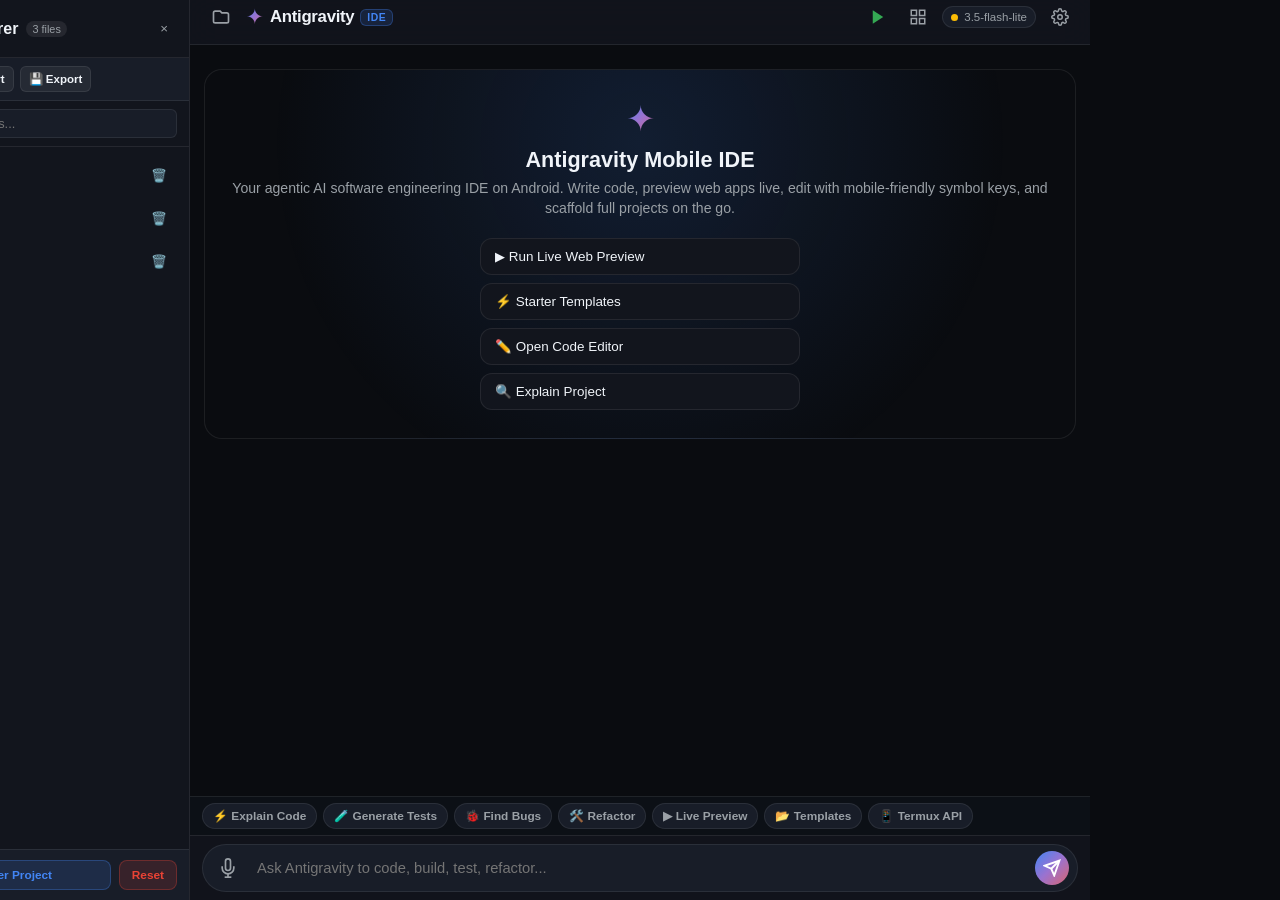
==== android/app/src/main/assets/index.html @ c01dfef0 "feat: Implement Option 3 Built-in Mobile IDE Features (Editor, Live Preview, Workspace, Templates, B" ====
<!DOCTYPE html>
<html lang="en">
<head>
  <meta charset="UTF-8">
  <meta name="viewport" content="width=device-width, initial-scale=1.0, maximum-scale=1.0, user-scalable=no, viewport-fit=cover">
  <meta name="theme-color" content="#0a0c10">
  <meta name="apple-mobile-web-app-capable" content="yes">
  <meta name="apple-mobile-web-app-status-bar-style" content="black-translucent">
  <title>Antigravity Mobile IDE</title>
  <link rel="manifest" href="manifest.json">
  <link rel="stylesheet" href="style.css">
  <link rel="stylesheet" href="prism-tomorrow.min.css">
  <!-- Bundled local markdown parser and syntax highlighter (zero-network dependency) -->
  <script src="marked.min.js"></script>
  <script src="prism.min.js"></script>
  <script src="prism-python.min.js"></script>
  <script src="prism-bash.min.js"></script>
  <script src="prism-json.min.js"></script>
</head>
<body>
  <div class="app-container">
    <!-- Header -->
    <header class="app-header">
      <div class="header-left">
        <button id="btn-toggle-files" class="icon-btn" title="Workspace Explorer">
          <svg width="20" height="20" viewBox="0 0 24 24" fill="none" stroke="currentColor" stroke-width="2">
            <path d="M3 7v10a2 2 0 002 2h14a2 2 0 002-2V9a2 2 0 00-2-2h-6l-2-2H5a2 2 0 00-2 2z"/>
          </svg>
        </button>
        <div class="brand">
          <span class="logo-gemini">✦</span>
          <span class="logo-text">Antigravity</span>
          <span class="badge-mobile">IDE</span>
        </div>
      </div>
      <div class="header-right">
        <button id="btn-open-preview" class="icon-btn preview-header-btn" title="Live Preview Runner">
          <svg width="18" height="18" viewBox="0 0 24 24" fill="currentColor">
            <polygon points="5 3 19 12 5 21 5 3"/>
          </svg>
        </button>
        <button id="btn-open-templates" class="icon-btn" title="Project Templates">
          <svg width="18" height="18" viewBox="0 0 24 24" fill="none" stroke="currentColor" stroke-width="2">
            <rect x="3" y="3" width="7" height="7"/>
            <rect x="14" y="3" width="7" height="7"/>
            <rect x="14" y="14" width="7" height="7"/>
            <rect x="3" y="14" width="7" height="7"/>
          </svg>
        </button>
        <div id="status-pill" class="status-indicator">
          <span class="status-dot"></span>
          <span id="model-label">3.5 Lite</span>
        </div>
        <button id="btn-settings" class="icon-btn" title="Settings">
          <svg width="18" height="18" viewBox="0 0 24 24" fill="none" stroke="currentColor" stroke-width="2">
            <circle cx="12" cy="12" r="3"/>
            <path d="M19.4 15a1.65 1.65 0 00.33 1.82l.06.06a2 2 0 010 2.83 2 2 0 01-2.83 0l-.06-.06a1.65 1.65 0 00-1.82-.33 1.65 1.65 0 00-1 1.51V21a2 2 0 01-2 2 2 2 0 01-2-2v-.09A1.65 1.65 0 009 19.4a1.65 1.65 0 00-1.82.33l-.06.06a2 2 0 01-2.83 0 2 2 0 010-2.83l.06-.06a1.65 1.65 0 00.33-1.82 1.65 1.65 0 00-1.51-1H3a2 2 0 01-2-2 2 2 0 012-2h.09A1.65 1.65 0 004.6 9a1.65 1.65 0 00-.33-1.82l-.06-.06a2 2 0 010-2.83 2 2 0 012.83 0l.06.06a1.65 1.65 0 001.82.33H9a1.65 1.65 0 001-1.51V3a2 2 0 012-2 2 2 0 012 2v.09a1.65 1.65 0 001 1.51 1.65 1.65 0 001.82-.33l.06-.06a2 2 0 012.83 0 2 2 0 010 2.83l-.06.06a1.65 1.65 0 00-.33 1.82V9a1.65 1.65 0 001.51 1H21a2 2 0 012 2 2 2 0 01-2 2h-.09a1.65 1.65 0 00-1.51 1z"/>
          </svg>
        </button>
      </div>
    </header>

    <!-- Side File Drawer / Workspace Explorer -->
    <div id="file-drawer" class="file-drawer">
      <div class="drawer-header">
        <div class="drawer-title-group">
          <h3>Workspace Explorer</h3>
          <span id="workspace-file-count" class="badge-count">0 files</span>
        </div>
        <button id="btn-close-drawer" class="icon-btn">&times;</button>
      </div>
      <div class="drawer-toolbar">
        <button id="btn-new-file" class="action-btn-sm">+ New File</button>
        <button id="btn-import-file" class="action-btn-sm">📥 Import</button>
        <button id="btn-export-workspace" class="action-btn-sm">💾 Export</button>
        <input type="file" id="input-file-import" style="display:none" multiple>
      </div>
      <div class="drawer-search">
        <input type="text" id="workspace-search-input" placeholder="Search workspace files...">
      </div>
      <div id="file-list" class="file-list">
        <p class="empty-state">Loading workspace files...</p>
      </div>
      <div class="drawer-footer">
        <button id="btn-drawer-templates" class="secondary-btn-sm">⚡ Load Starter Project</button>
        <button id="btn-reset-workspace" class="danger-btn-sm" title="Reset workspace to default demo project">Reset</button>
      </div>
    </div>
    <div id="drawer-overlay" class="drawer-overlay"></div>

    <!-- Main Chat Feed -->
    <main id="chat-messages" class="chat-feed">
      <div class="welcome-card">
        <div class="welcome-icon">✦</div>
        <h2>Antigravity Mobile IDE</h2>
        <p>Your agentic AI software engineering IDE on Android. Write code, preview web apps live, edit with mobile-friendly symbol keys, and scaffold full projects on the go.</p>
        <div class="quick-chips">
          <button class="chip" onclick="openLivePreview()">▶ Run Live Web Preview</button>
          <button class="chip" onclick="openTemplatesModal()">⚡ Starter Templates</button>
          <button class="chip" onclick="openEditorWithCurrentFile('index.html')">✏️ Open Code Editor</button>
          <button class="chip" onclick="sendQuickPrompt('Explain the architecture of the current workspace project')">🔍 Explain Project</button>
        </div>
      </div>
    </main>

    <!-- Floating Activity / Status Pill -->
    <div id="live-activity-pill" class="activity-pill hidden">
      <span class="spinner"></span>
      <span id="activity-text">Thinking...</span>
    </div>

    <!-- Quick Action Ribbon (Collapsible Developer Shortcuts) -->
    <div class="quick-action-ribbon">
      <div class="quick-chips-scroll">
        <button class="quick-action-chip" onclick="handleQuickAction('explain')">⚡ Explain Code</button>
        <button class="quick-action-chip" onclick="handleQuickAction('tests')">🧪 Generate Tests</button>
        <button class="quick-action-chip" onclick="handleQuickAction('bugs')">🐞 Find Bugs</button>
        <button class="quick-action-chip" onclick="handleQuickAction('refactor')">🛠️ Refactor</button>
        <button class="quick-action-chip" onclick="openLivePreview()">▶ Live Preview</button>
        <button class="quick-action-chip" onclick="openTemplatesModal()">📂 Templates</button>
        <button class="quick-action-chip" onclick="handleQuickAction('termux')">📱 Termux API</button>
      </div>
    </div>

    <!-- Bottom Input Bar -->
    <footer class="app-input-bar">
      <div class="input-container">
        <button id="btn-voice" class="icon-btn voice-btn" title="Voice Input">
          <svg width="20" height="20" viewBox="0 0 24 24" fill="none" stroke="currentColor" stroke-width="2">
            <path d="M12 1a3 3 0 00-3 3v8a3 3 0 006 0V4a3 3 0 00-3-3z"/>
            <path d="M19 10v2a7 7 0 01-14 0v-2"/>
            <line x1="12" y1="19" x2="12" y2="23"/>
            <line x1="8" y1="23" x2="16" y2="23"/>
          </svg>
        </button>
        <textarea id="prompt-input" rows="1" placeholder="Ask Antigravity to code, build, test, refactor..."></textarea>
        <button id="btn-send" class="send-btn" title="Send">
          <svg width="18" height="18" viewBox="0 0 24 24" fill="none" stroke="currentColor" stroke-width="2.5">
            <line x1="22" y1="2" x2="11" y2="13"/>
            <polygon points="22 2 15 22 11 13 2 9 22 2"/>
          </svg>
        </button>
      </div>
    </footer>

    <!-- Full-Featured Mobile Code Editor Modal -->
    <div id="editor-modal" class="fullscreen-modal hidden">
      <div class="editor-header">
        <div class="editor-title-bar">
          <button id="btn-close-editor" class="icon-btn" title="Back">
            <svg width="20" height="20" viewBox="0 0 24 24" fill="none" stroke="currentColor" stroke-width="2">
              <line x1="19" y1="12" x2="5" y2="12"></line>
              <polyline points="12 19 5 12 12 5"></polyline>
            </svg>
          </button>
          <div class="editor-file-info">
            <span id="editor-filename" class="editor-filename">index.html</span>
            <span id="editor-dirty-indicator" class="dirty-dot hidden">●</span>
          </div>
        </div>
        <div class="editor-actions">
          <button id="btn-editor-search-toggle" class="editor-btn icon-only" title="Find in Code">
            <svg width="16" height="16" viewBox="0 0 24 24" fill="none" stroke="currentColor" stroke-width="2">
              <circle cx="11" cy="11" r="8"></circle>
              <line x1="21" y1="21" x2="16.65" y2="16.65"></line>
            </svg>
          </button>
          <button id="btn-editor-preview" class="editor-btn preview-btn" title="Run / Preview">
            <svg width="14" height="14" viewBox="0 0 24 24" fill="currentColor">
              <polygon points="5 3 19 12 5 21 5 3"/>
            </svg>
            <span>Run</span>
          </button>
          <button id="btn-editor-ask-ai" class="editor-btn ai-btn" title="Ask Antigravity about this file">
            <span class="sparkle">✦</span>
            <span>Ask AI</span>
          </button>
          <button id="btn-editor-save" class="editor-btn save-btn" title="Save File">Save</button>
        </div>
      </div>

      <!-- Editor Search / Replace Bar -->
      <div id="editor-search-bar" class="editor-search-bar hidden">
        <input type="text" id="editor-search-query" placeholder="Find in file...">
        <span id="editor-search-match-count">0/0</span>
        <button id="btn-search-prev" class="search-btn">▲</button>
        <button id="btn-search-next" class="search-btn">▼</button>
        <button id="btn-search-close" class="search-btn">&times;</button>
      </div>

      <!-- Editor Body: Line numbers + Code input -->
      <div class="editor-body">
        <div id="editor-line-numbers" class="editor-line-numbers">1</div>
        <textarea id="editor-textarea" spellcheck="false" autocomplete="off" autocorrect="off" autocapitalize="off"></textarea>
      </div>

      <!-- Mobile Touch Coding Symbols Ribbon -->
      <div class="mobile-symbols-ribbon">
        <button class="symbol-key" data-insert="  ">Tab</button>
        <button class="symbol-key" data-insert="{">{</button>
        <button class="symbol-key" data-insert="}">}</button>
        <button class="symbol-key" data-insert="(">(</button>
        <button class="symbol-key" data-insert=")">)</button>
        <button class="symbol-key" data-insert="[">[</button>
        <button class="symbol-key" data-insert="]">]</button>
        <button class="symbol-key" data-insert='"' data-pair='""'>"</button>
        <button class="symbol-key" data-insert="'" data-pair="''">'</button>
        <button class="symbol-key" data-insert="=">=</button>
        <button class="symbol-key" data-insert=";">;</button>
        <button class="symbol-key" data-insert=":">:</button>
        <button class="symbol-key" data-insert="&gt;">&gt;</button>
        <button class="symbol-key" data-insert="&lt;">&lt;</button>
        <button class="symbol-key" data-insert="/">/</button>
        <button class="symbol-key" data-insert="\">\</button>
        <button class="symbol-key" data-insert="!">!</button>
        <button class="symbol-key" data-insert="$">$</button>
        <button class="symbol-key" data-insert="#">#</button>
        <button class="symbol-key" data-insert="_">_</button>
      </div>
    </div>

    <!-- Interactive Live Sandbox / Preview Runner -->
    <div id="preview-modal" class="fullscreen-modal hidden">
      <div class="preview-header">
        <div class="preview-title-group">
          <span class="preview-icon">▶</span>
          <span class="preview-title">Live Mobile Sandbox</span>
          <span id="preview-badge" class="badge-tag">HTML5 / Canvas / JS</span>
        </div>
        <div class="preview-actions">
          <button id="btn-preview-refresh" class="icon-btn" title="Refresh">
            <svg width="18" height="18" viewBox="0 0 24 24" fill="none" stroke="currentColor" stroke-width="2">
              <polyline points="23 4 23 10 17 10"/>
              <path d="M20.49 15a9 9 0 11-2.12-9.36L23 10"/>
            </svg>
          </button>
          <button id="btn-toggle-console" class="preview-pill-btn" title="Toggle Console">
            <span>Console</span>
            <span id="console-badge" class="count-badge">0</span>
          </button>
          <button id="btn-close-preview" class="icon-btn">&times;</button>
        </div>
      </div>

      <div class="preview-container">
        <div id="preview-frame-wrapper" class="preview-frame-wrapper">
          <iframe id="preview-iframe" sandbox="allow-scripts allow-modals allow-pointer-lock allow-forms"></iframe>
        </div>
      </div>

      <!-- Slide-Up Virtual DevTools Console -->
      <div id="preview-console-drawer" class="preview-console-drawer collapsed">
        <div class="console-drawer-header">
          <span class="console-title">DevTools Console Output</span>
          <div class="console-tools">
            <button id="btn-clear-console" class="action-btn-xs">Clear</button>
            <button id="btn-minimize-console" class="action-btn-xs">▼</button>
          </div>
        </div>
        <div id="preview-console-logs" class="console-logs-list">
          <div class="console-line system">[System] Sandbox initialized. Ready to execute code.</div>
        </div>
      </div>
    </div>

    <!-- Project Templates Modal -->
    <div id="templates-modal" class="modal hidden">
      <div class="modal-content templates-content">
        <div class="modal-header">
          <h3>⚡ Starter Project Templates</h3>
          <button id="btn-close-templates" class="icon-btn">&times;</button>
        </div>
        <div class="modal-body templates-grid">
          <!-- Card 1 -->
          <div class="template-card" onclick="loadTemplate('canvas_game')">
            <div class="template-icon">🎮</div>
            <div class="template-info">
              <h4>Neon Arcade Touch Game</h4>
              <p>60fps HTML5 Canvas physics arcade game with virtual touch controls & particle explosions.</p>
              <div class="template-tags">
                <span class="tag">HTML5</span>
                <span class="tag">Canvas</span>
                <span class="tag">Touch</span>
              </div>
            </div>
          </div>

          <!-- Card 2 -->
          <div class="template-card" onclick="loadTemplate('mobile_notes')">
            <div class="template-icon">📱</div>
            <div class="template-info">
              <h4>Obsidian Mobile Notes PWA</h4>
              <p>Touch-optimized task and markdown notes organizer with offline localStorage persistence.</p>
              <div class="template-tags">
                <span class="tag">CSS3</span>
                <span class="tag">PWA</span>
                <span class="tag">LocalStorage</span>
              </div>
            </div>
          </div>

          <!-- Card 3 -->
          <div class="template-card" onclick="loadTemplate('canvas_chart')">
            <div class="template-icon">📊</div>
            <div class="template-info">
              <h4>Real-time Telemetry Dashboard</h4>
              <p>Interactive canvas telemetry chart simulating live sensor data streams and metrics.</p>
              <div class="template-tags">
                <span class="tag">Canvas</span>
                <span class="tag">Metrics</span>
                <span class="tag">Dashboard</span>
              </div>
            </div>
          </div>

          <!-- Card 4 -->
          <div class="template-card" onclick="loadTemplate('termux_agent')">
            <div class="template-icon">🐍</div>
            <div class="template-info">
              <h4>Termux Hardware Telemetry Script</h4>
              <p>Pure Python script reading Android battery, wifi status, sensors & vibration via Termux API.</p>
              <div class="template-tags">
                <span class="tag">Python</span>
                <span class="tag">Termux</span>
                <span class="tag">Android API</span>
              </div>
            </div>
          </div>

          <!-- Card 5 -->
          <div class="template-card" onclick="loadTemplate('fastapi_service')">
            <div class="template-icon">⚡</div>
            <div class="template-info">
              <h4>FastAPI Microservice Boilerplate</h4>
              <p>Lightweight Python REST API with health check, endpoints, and CORS middleware.</p>
              <div class="template-tags">
                <span class="tag">Python</span>
                <span class="tag">FastAPI</span>
                <span class="tag">REST</span>
              </div>
            </div>
          </div>
        </div>
      </div>
    </div>

    <!-- AI File Action Sheet Modal -->
    <div id="ai-action-sheet" class="modal hidden">
      <div class="modal-content ai-sheet-content">
        <div class="modal-header">
          <h3>✦ Ask Antigravity about File</h3>
          <button id="btn-close-ai-sheet" class="icon-btn">&times;</button>
        </div>
        <div class="modal-body ai-options-list">
          <button class="ai-option-btn" onclick="executeAiFileAction('explain')">
            <span class="opt-icon">📖</span>
            <div class="opt-text">
              <strong>Explain Code</strong>
              <small>Break down functions, logic, and architecture</small>
            </div>
          </button>
          <button class="ai-option-btn" onclick="executeAiFileAction('bugs')">
            <span class="opt-icon">🐞</span>
            <div class="opt-text">
              <strong>Find Bugs & Vulnerabilities</strong>
              <small>Audit for edge cases, null pointers, and security risks</small>
            </div>
          </button>
          <button class="ai-option-btn" onclick="executeAiFileAction('tests')">
            <span class="opt-icon">🧪</span>
            <div class="opt-text">
              <strong>Generate Unit Tests</strong>
              <small>Produce comprehensive test cases and mocks</small>
            </div>
          </button>
          <button class="ai-option-btn" onclick="executeAiFileAction('refactor')">
            <span class="opt-icon">🛠️</span>
            <div class="opt-text">
              <strong>Refactor & Optimize</strong>
              <small>Clean structure, improve readability, boost performance</small>
            </div>
          </button>
        </div>
      </div>
    </div>

    <!-- Settings Modal -->
    <div id="settings-modal" class="modal hidden">
      <div class="modal-content">
        <div class="modal-header">
          <h3>Settings</h3>
          <button id="btn-close-settings" class="icon-btn">&times;</button>
        </div>
        <div class="modal-body">
          <label>Gemini API Key</label>
          <input type="password" id="input-api-key" placeholder="AIzaSy...">
          <small>Get a free key from Google AI Studio (aistudio.google.com)</small>

          <label>Model</label>
          <select id="select-model">
            <option value="gemini-3.5-flash-lite">Gemini 3.5 Flash Lite (Recommended, 2s)</option>
            <option value="gemini-3.5-flash">Gemini 3.5 Flash</option>
            <option value="gemini-3.8-flash">Gemini 3.8 Flash (Thinking)</option>
          </select>

          <label>Workspace Path</label>
          <input type="text" id="input-workspace" placeholder="/data/data/com.termux/files/home/workspace">

          <button id="btn-save-settings" class="primary-btn">Save Settings</button>
        </div>
      </div>
    </div>
  </div>

  <script src="app.js"></script>
</body>
</html>
---- android/app/src/main/assets/style.css ----
:root {
  --bg-main: #0a0c10;
  --bg-surface: #12151d;
  --bg-card: #181d28;
  --bg-card-hover: #202737;
  --bg-hover: #22293a;
  --border-subtle: rgba(255, 255, 255, 0.08);
  --border-glow: rgba(66, 133, 244, 0.35);
  --text-primary: #f0f4f9;
  --text-secondary: #9aa0a6;
  --text-muted: #5f6368;
  --accent-gemini: linear-gradient(135deg, #4285f4 0%, #9b72cf 50%, #d96570 100%);
  --accent-blue: #4285f4;
  --accent-purple: #9b72cf;
  --accent-green: #34a853;
  --accent-amber: #fbbc04;
  --accent-red: #ea4335;
  --font-sans: -apple-system, BlinkMacSystemFont, "Segoe UI", Roboto, Helvetica, Arial, sans-serif;
  --font-mono: "SF Mono", "Fira Code", Menlo, Monaco, Consolas, "Courier New", monospace;
}

* {
  box-sizing: border-box;
  margin: 0;
  padding: 0;
  -webkit-tap-highlight-color: transparent;
}

body {
  background-color: var(--bg-main);
  color: var(--text-primary);
  font-family: var(--font-sans);
  height: 100vh;
  height: 100dvh;
  overflow: hidden;
  user-select: none;
}

.app-container {
  display: flex;
  flex-direction: column;
  height: 100%;
  max-width: 900px;
  margin: 0 auto;
  position: relative;
  background-color: var(--bg-main);
}

/* Header */
.app-header {
  display: flex;
  align-items: center;
  justify-content: space-between;
  padding: env(safe-area-inset-top, 10px) 14px 10px 14px;
  background: rgba(18, 21, 29, 0.9);
  backdrop-filter: blur(16px);
  border-bottom: 1px solid var(--border-subtle);
  z-index: 20;
}

.header-left, .header-right {
  display: flex;
  align-items: center;
  gap: 8px;
}

.brand {
  display: flex;
  align-items: center;
  gap: 6px;
}

.logo-gemini {
  font-size: 1.3rem;
  background: var(--accent-gemini);
  -webkit-background-clip: text;
  -webkit-text-fill-color: transparent;
}

.logo-text {
  font-weight: 700;
  font-size: 1.05rem;
  letter-spacing: -0.3px;
}

.badge-mobile {
  font-size: 0.65rem;
  font-weight: 800;
  letter-spacing: 0.5px;
  padding: 2px 6px;
  border-radius: 6px;
  background: rgba(66, 133, 244, 0.15);
  color: var(--accent-blue);
  border: 1px solid rgba(66, 133, 244, 0.3);
}

.status-indicator {
  display: flex;
  align-items: center;
  gap: 6px;
  padding: 4px 8px;
  border-radius: 12px;
  background: var(--bg-card);
  font-size: 0.72rem;
  color: var(--text-secondary);
  border: 1px solid var(--border-subtle);
}

.status-dot {
  width: 7px;
  height: 7px;
  border-radius: 50%;
  background-color: var(--accent-green);
  box-shadow: 0 0 8px var(--accent-green);
}

.icon-btn {
  background: none;
  border: none;
  color: var(--text-secondary);
  cursor: pointer;
  display: flex;
  align-items: center;
  justify-content: center;
  padding: 7px;
  border-radius: 8px;
  transition: all 0.15s;
}

.icon-btn:active {
  background-color: var(--bg-hover);
  color: var(--text-primary);
  transform: scale(0.92);
}

.preview-header-btn {
  color: var(--accent-green);
}

.preview-header-btn:active {
  background: rgba(52, 168, 83, 0.15);
}

/* Chat Feed */
.chat-feed {
  flex: 1;
  overflow-y: auto;
  padding: 14px 14px 8px 14px;
  display: flex;
  flex-direction: column;
  gap: 14px;
  scroll-behavior: smooth;
  user-select: text;
}

.welcome-card {
  text-align: center;
  padding: 28px 16px;
  background: radial-gradient(circle at 50% 20%, rgba(66, 133, 244, 0.15), transparent 70%);
  border-radius: 18px;
  border: 1px solid var(--border-subtle);
  margin-top: 10px;
}

.welcome-icon {
  font-size: 2.2rem;
  margin-bottom: 8px;
  background: var(--accent-gemini);
  -webkit-background-clip: text;
  -webkit-text-fill-color: transparent;
  display: inline-block;
}

.welcome-card h2 {
  font-size: 1.35rem;
  margin-bottom: 6px;
}

.welcome-card p {
  color: var(--text-secondary);
  font-size: 0.88rem;
  line-height: 1.4;
  margin-bottom: 20px;
}

.quick-chips {
  display: flex;
  flex-direction: column;
  gap: 8px;
  max-width: 320px;
  margin: 0 auto;
}

.chip {
  background: var(--bg-surface);
  border: 1px solid var(--border-subtle);
  color: var(--text-primary);
  padding: 10px 14px;
  border-radius: 12px;
  font-size: 0.84rem;
  text-align: left;
  cursor: pointer;
  transition: all 0.15s;
}

.chip:active {
  border-color: var(--accent-blue);
  background: var(--bg-hover);
  transform: scale(0.98);
}

/* Messages */
.message {
  display: flex;
  flex-direction: column;
  max-width: 92%;
  animation: fadeIn 0.2s ease-out;
}

@keyframes fadeIn {
  from { opacity: 0; transform: translateY(6px); }
  to { opacity: 1; transform: translateY(0); }
}

.message.user {
  align-self: flex-end;
  background: #19253d;
  border: 1px solid rgba(66, 133, 244, 0.3);
  border-radius: 18px 18px 4px 18px;
  padding: 10px 14px;
  color: #fff;
  font-size: 0.92rem;
  word-break: break-word;
}

.message.agent {
  align-self: flex-start;
  width: 100%;
  max-width: 100%;
}

.agent-bubble {
  background: transparent;
  color: var(--text-primary);
  font-size: 0.92rem;
  line-height: 1.55;
  word-break: break-word;
}

.agent-bubble p {
  margin-bottom: 8px;
}

.agent-bubble code {
  font-family: var(--font-mono);
  font-size: 0.85em;
  background: rgba(255, 255, 255, 0.08);
  padding: 2px 5px;
  border-radius: 4px;
}

/* In-Chat Code Cards with IDE Actions */
.code-card {
  background: #0d1017;
  border: 1px solid var(--border-subtle);
  border-radius: 10px;
  margin: 10px 0;
  overflow: hidden;
  box-shadow: 0 4px 16px rgba(0, 0, 0, 0.3);
}

.code-header {
  display: flex;
  align-items: center;
  justify-content: space-between;
  padding: 7px 12px;
  background: #141822;
  border-bottom: 1px solid rgba(255, 255, 255, 0.06);
}

.code-lang-badge {
  display: flex;
  align-items: center;
  gap: 6px;
  font-size: 0.72rem;
  font-weight: 700;
  color: var(--accent-blue);
  letter-spacing: 0.5px;
}

.code-lang-dot {
  width: 6px;
  height: 6px;
  border-radius: 50%;
  background: var(--accent-blue);
}

.code-actions {
  display: flex;
  align-items: center;
  gap: 6px;
}

.code-action-btn {
  background: rgba(255, 255, 255, 0.06);
  border: 1px solid rgba(255, 255, 255, 0.08);
  color: var(--text-secondary);
  font-size: 0.72rem;
  font-weight: 600;
  padding: 3px 8px;
  border-radius: 6px;
  cursor: pointer;
  transition: all 0.15s;
}

.code-action-btn:active {
  background: var(--bg-hover);
  color: #fff;
  transform: scale(0.95);
}

.run-code-btn {
  background: rgba(52, 168, 83, 0.15);
  color: #34a853;
  border-color: rgba(52, 168, 83, 0.3);
}

.run-code-btn:active {
  background: rgba(52, 168, 83, 0.3);
}

.code-card pre {
  margin: 0 !important;
  padding: 12px !important;
  background: transparent !important;
  font-family: var(--font-mono) !important;
  font-size: 0.82rem !important;
  line-height: 1.45 !important;
  overflow-x: auto;
  -webkit-overflow-scrolling: touch;
}

.code-card pre code {
  background: none !important;
  padding: 0 !important;
}

/* Tool Execution Cards */
.tool-card {
  background: var(--bg-surface);
  border: 1px solid var(--border-subtle);
  border-radius: 12px;
  margin: 8px 0;
  overflow: hidden;
}

.tool-header {
  display: flex;
  align-items: center;
  justify-content: space-between;
  padding: 8px 12px;
  background: var(--bg-card);
  cursor: pointer;
  font-size: 0.8rem;
  font-family: var(--font-mono);
}

.tool-title {
  display: flex;
  align-items: center;
  gap: 8px;
  color: var(--accent-blue);
  font-weight: 600;
}

.tool-badge {
  font-size: 0.7rem;
  padding: 2px 6px;
  border-radius: 4px;
}

.tool-badge.running { background: rgba(251, 188, 4, 0.2); color: var(--accent-amber); }
.tool-badge.success { background: rgba(52, 168, 83, 0.2); color: var(--accent-green); }
.tool-badge.error { background: rgba(234, 67, 53, 0.2); color: var(--accent-red); }

.tool-body {
  padding: 10px;
  font-family: var(--font-mono);
  font-size: 0.8rem;
  background: #08090d;
  color: var(--text-secondary);
  max-height: 220px;
  overflow-y: auto;
  white-space: pre-wrap;
  word-break: break-all;
}

/* Floating Activity Pill */
.activity-pill {
  position: absolute;
  bottom: 125px;
  left: 50%;
  transform: translateX(-50%);
  display: flex;
  align-items: center;
  gap: 8px;
  background: rgba(18, 21, 29, 0.95);
  border: 1px solid var(--border-glow);
  box-shadow: 0 4px 20px rgba(0, 0, 0, 0.4);
  padding: 7px 14px;
  border-radius: 20px;
  font-size: 0.8rem;
  color: var(--text-primary);
  backdrop-filter: blur(12px);
  z-index: 15;
  transition: opacity 0.2s;
}

.activity-pill.hidden {
  opacity: 0;
  pointer-events: none;
}

.spinner {
  width: 14px;
  height: 14px;
  border: 2px solid rgba(66, 133, 244, 0.3);
  border-top-color: var(--accent-blue);
  border-radius: 50%;
  animation: spin 0.8s linear infinite;
}

@keyframes spin {
  to { transform: rotate(360deg); }
}

/* Quick Action Developer Ribbon */
.quick-action-ribbon {
  background: rgba(14, 17, 24, 0.85);
  border-top: 1px solid var(--border-subtle);
  padding: 6px 12px;
  overflow: hidden;
  z-index: 10;
}

.quick-chips-scroll {
  display: flex;
  align-items: center;
  gap: 6px;
  overflow-x: auto;
  white-space: nowrap;
  -webkit-overflow-scrolling: touch;
  scrollbar-width: none;
}

.quick-chips-scroll::-webkit-scrollbar {
  display: none;
}

.quick-action-chip {
  background: var(--bg-card);
  border: 1px solid rgba(255, 255, 255, 0.08);
  color: var(--text-secondary);
  font-size: 0.74rem;
  font-weight: 600;
  padding: 5px 10px;
  border-radius: 14px;
  cursor: pointer;
  white-space: nowrap;
  transition: all 0.15s;
}

.quick-action-chip:active {
  background: var(--accent-blue);
  color: #fff;
  border-color: var(--accent-blue);
  transform: scale(0.95);
}

/* Input Bar */
.app-input-bar {
  padding: 8px 12px calc(8px + env(safe-area-inset-bottom, 10px)) 12px;
  background: rgba(18, 21, 29, 0.95);
  backdrop-filter: blur(16px);
  border-top: 1px solid var(--border-subtle);
  z-index: 20;
}

.input-container {
  display: flex;
  align-items: flex-end;
  gap: 8px;
  background: var(--bg-card);
  border: 1px solid var(--border-subtle);
  border-radius: 24px;
  padding: 6px 8px;
}

.input-container:focus-within {
  border-color: var(--accent-blue);
}

.input-container textarea {
  flex: 1;
  background: none;
  border: none;
  outline: none;
  color: var(--text-primary);
  font-family: var(--font-sans);
  font-size: 0.92rem;
  resize: none;
  max-height: 100px;
  padding: 6px 4px;
  line-height: 1.35;
}

.voice-btn.recording {
  color: var(--accent-red);
  animation: pulse 1s infinite;
}

@keyframes pulse {
  0% { transform: scale(1); }
  50% { transform: scale(1.15); }
  100% { transform: scale(1); }
}

.send-btn {
  background: var(--accent-gemini);
  border: none;
  color: white;
  width: 34px;
  height: 34px;
  border-radius: 50%;
  display: flex;
  align-items: center;
  justify-content: center;
  cursor: pointer;
  flex-shrink: 0;
  transition: transform 0.15s;
}

.send-btn:active {
  transform: scale(0.9);
}

/* Workspace Explorer Drawer */
.file-drawer {
  position: absolute;
  top: 0;
  left: 0;
  bottom: 0;
  width: 85%;
  max-width: 340px;
  background: var(--bg-surface);
  border-right: 1px solid var(--border-subtle);
  z-index: 50;
  transform: translateX(-100%);
  transition: transform 0.25s cubic-bezier(0.1, 0.9, 0.2, 1);
  display: flex;
  flex-direction: column;
}

.file-drawer.open {
  transform: translateX(0);
}

.drawer-overlay {
  position: absolute;
  inset: 0;
  background: rgba(0, 0, 0, 0.65);
  z-index: 40;
  opacity: 0;
  pointer-events: none;
  transition: opacity 0.25s;
}

.drawer-overlay.active {
  opacity: 1;
  pointer-events: auto;
}

.drawer-header {
  display: flex;
  align-items: center;
  justify-content: space-between;
  padding: 14px;
  border-bottom: 1px solid var(--border-subtle);
}

.drawer-title-group {
  display: flex;
  align-items: center;
  gap: 8px;
}

.drawer-title-group h3 {
  font-size: 1rem;
  font-weight: 700;
}

.badge-count {
  font-size: 0.68rem;
  padding: 2px 6px;
  background: rgba(255, 255, 255, 0.08);
  border-radius: 10px;
  color: var(--text-secondary);
}

.drawer-toolbar {
  display: flex;
  gap: 6px;
  padding: 8px 12px;
  background: var(--bg-card);
  border-bottom: 1px solid var(--border-subtle);
}

.action-btn-sm {
  background: rgba(255, 255, 255, 0.06);
  border: 1px solid var(--border-subtle);
  color: var(--text-primary);
  font-size: 0.72rem;
  font-weight: 600;
  padding: 5px 8px;
  border-radius: 6px;
  cursor: pointer;
  transition: all 0.15s;
}

.action-btn-sm:active {
  background: var(--accent-blue);
  border-color: var(--accent-blue);
  transform: scale(0.95);
}

.drawer-search {
  padding: 8px 12px;
  border-bottom: 1px solid var(--border-subtle);
}

.drawer-search input {
  width: 100%;
  background: var(--bg-card);
  border: 1px solid var(--border-subtle);
  border-radius: 6px;
  padding: 6px 10px;
  font-size: 0.8rem;
  color: var(--text-primary);
  outline: none;
}

.file-list {
  flex: 1;
  overflow-y: auto;
  padding: 8px;
}

.file-item {
  display: flex;
  align-items: center;
  justify-content: space-between;
  padding: 9px 10px;
  border-radius: 8px;
  font-size: 0.84rem;
  color: var(--text-secondary);
  cursor: pointer;
  margin-bottom: 2px;
  transition: all 0.12s;
}

.file-item:active {
  background: var(--bg-hover);
  color: var(--text-primary);
}

.file-item-left {
  display: flex;
  align-items: center;
  gap: 8px;
  overflow: hidden;
  text-overflow: ellipsis;
  white-space: nowrap;
}

.file-icon {
  font-size: 1rem;
}

.file-name {
  color: var(--text-primary);
  font-weight: 500;
}

.file-item-actions {
  display: flex;
  align-items: center;
  gap: 4px;
}

.file-action-icon {
  background: none;
  border: none;
  color: var(--text-muted);
  cursor: pointer;
  padding: 4px;
  font-size: 0.8rem;
  border-radius: 4px;
}

.file-action-icon:active {
  color: var(--accent-red);
  background: rgba(234, 67, 53, 0.1);
}

.drawer-footer {
  display: flex;
  gap: 8px;
  padding: 10px 12px;
  border-top: 1px solid var(--border-subtle);
  background: var(--bg-card);
}

.secondary-btn-sm {
  flex: 1;
  background: rgba(66, 133, 244, 0.15);
  border: 1px solid rgba(66, 133, 244, 0.3);
  color: var(--accent-blue);
  font-size: 0.74rem;
  font-weight: 600;
  padding: 7px;
  border-radius: 8px;
  cursor: pointer;
}

.danger-btn-sm {
  background: rgba(234, 67, 53, 0.15);
  border: 1px solid rgba(234, 67, 53, 0.3);
  color: var(--accent-red);
  font-size: 0.74rem;
  font-weight: 600;
  padding: 7px 12px;
  border-radius: 8px;
  cursor: pointer;
}

/* Modals */
.modal {
  position: absolute;
  inset: 0;
  background: rgba(0, 0, 0, 0.75);
  display: flex;
  align-items: center;
  justify-content: center;
  padding: 16px;
  z-index: 100;
  backdrop-filter: blur(6px);
}

.modal.hidden {
  display: none !important;
}

.modal-content {
  background: var(--bg-surface);
  border: 1px solid var(--border-subtle);
  border-radius: 16px;
  width: 100%;
  max-width: 440px;
  max-height: 85vh;
  display: flex;
  flex-direction: column;
  overflow: hidden;
  box-shadow: 0 8px 32px rgba(0, 0, 0, 0.5);
}

.modal-header {
  display: flex;
  align-items: center;
  justify-content: space-between;
  padding: 12px 16px;
  border-bottom: 1px solid var(--border-subtle);
}

.modal-body {
  padding: 16px;
  display: flex;
  flex-direction: column;
  gap: 12px;
  overflow-y: auto;
}

.modal-body label {
  font-size: 0.82rem;
  color: var(--text-secondary);
}

.modal-body input, .modal-body select {
  background: var(--bg-card);
  border: 1px solid var(--border-subtle);
  border-radius: 8px;
  padding: 10px;
  color: var(--text-primary);
  font-size: 0.88rem;
  outline: none;
}

.modal-body small {
  color: var(--text-muted);
  font-size: 0.72rem;
}

.primary-btn {
  background: var(--accent-gemini);
  color: white;
  border: none;
  padding: 12px;
  border-radius: 10px;
  font-weight: 600;
  cursor: pointer;
  margin-top: 8px;
}

/* Fullscreen Modals (IDE Code Editor & Live Preview) */
.fullscreen-modal {
  position: absolute;
  inset: 0;
  background: var(--bg-main);
  z-index: 100;
  display: flex;
  flex-direction: column;
}

.fullscreen-modal.hidden {
  display: none !important;
}

/* Mobile Code Editor */
.editor-header {
  display: flex;
  align-items: center;
  justify-content: space-between;
  padding: env(safe-area-inset-top, 8px) 10px 8px 10px;
  background: var(--bg-surface);
  border-bottom: 1px solid var(--border-subtle);
  z-index: 10;
}

.editor-title-bar {
  display: flex;
  align-items: center;
  gap: 8px;
}

.editor-file-info {
  display: flex;
  align-items: center;
  gap: 6px;
}

.editor-filename {
  font-family: var(--font-mono);
  font-size: 0.88rem;
  font-weight: 600;
  color: var(--text-primary);
}

.dirty-dot {
  color: var(--accent-amber);
  font-size: 0.9rem;
}

.dirty-dot.hidden {
  display: none;
}

.editor-actions {
  display: flex;
  align-items: center;
  gap: 6px;
}

.editor-btn {
  border: none;
  font-size: 0.76rem;
  font-weight: 600;
  padding: 5px 10px;
  border-radius: 8px;
  cursor: pointer;
  display: flex;
  align-items: center;
  gap: 4px;
  transition: all 0.15s;
}

.editor-btn.icon-only {
  background: rgba(255, 255, 255, 0.06);
  color: var(--text-secondary);
  padding: 6px;
}

.editor-btn.preview-btn {
  background: rgba(52, 168, 83, 0.15);
  border: 1px solid rgba(52, 168, 83, 0.3);
  color: var(--accent-green);
}

.editor-btn.ai-btn {
  background: rgba(155, 114, 207, 0.15);
  border: 1px solid rgba(155, 114, 207, 0.3);
  color: var(--accent-purple);
}

.editor-btn.save-btn {
  background: var(--accent-blue);
  color: #fff;
}

.editor-btn:active {
  transform: scale(0.92);
}

/* Editor Search Bar */
.editor-search-bar {
  display: flex;
  align-items: center;
  gap: 6px;
  padding: 6px 12px;
  background: #141824;
  border-bottom: 1px solid var(--border-subtle);
}

.editor-search-bar.hidden {
  display: none;
}

.editor-search-bar input {
  flex: 1;
  background: var(--bg-card);
  border: 1px solid var(--border-subtle);
  border-radius: 6px;
  padding: 5px 8px;
  color: #fff;
  font-size: 0.8rem;
  outline: none;
}

#editor-search-match-count {
  font-size: 0.72rem;
  color: var(--text-muted);
}

.search-btn {
  background: rgba(255, 255, 255, 0.08);
  border: none;
  color: var(--text-primary);
  font-size: 0.72rem;
  padding: 4px 8px;
  border-radius: 4px;
  cursor: pointer;
}

/* Editor Body */
.editor-body {
  flex: 1;
  display: flex;
  position: relative;
  overflow: hidden;
  background: #090b10;
}

.editor-line-numbers {
  width: 44px;
  padding: 12px 6px 12px 0;
  text-align: right;
  font-family: var(--font-mono);
  font-size: 0.82rem;
  line-height: 1.5;
  color: var(--text-muted);
  user-select: none;
  background: #0b0e14;
  border-right: 1px solid rgba(255, 255, 255, 0.04);
  overflow: hidden;
  white-space: pre-line;
}

#editor-textarea {
  flex: 1;
  background: transparent;
  border: none;
  outline: none;
  padding: 12px 10px;
  color: var(--text-primary);
  font-family: var(--font-mono);
  font-size: 0.82rem;
  line-height: 1.5;
  white-space: pre;
  overflow: auto;
  resize: none;
  tab-size: 2;
  -webkit-overflow-scrolling: touch;
}

/* Mobile Coding Symbols Ribbon */
.mobile-symbols-ribbon {
  display: flex;
  align-items: center;
  gap: 4px;
  padding: 6px 8px calc(6px + env(safe-area-inset-bottom, 6px)) 8px;
  background: #11141c;
  border-top: 1px solid var(--border-subtle);
  overflow-x: auto;
  white-space: nowrap;
  -webkit-overflow-scrolling: touch;
  scrollbar-width: none;
  z-index: 10;
}

.mobile-symbols-ribbon::-webkit-scrollbar {
  display: none;
}

.symbol-key {
  background: rgba(255, 255, 255, 0.07);
  border: 1px solid rgba(255, 255, 255, 0.06);
  color: var(--text-primary);
  font-family: var(--font-mono);
  font-size: 0.88rem;
  font-weight: 600;
  min-width: 32px;
  height: 32px;
  border-radius: 6px;
  display: flex;
  align-items: center;
  justify-content: center;
  cursor: pointer;
  flex-shrink: 0;
  transition: all 0.1s;
}

.symbol-key:active {
  background: var(--accent-blue);
  color: #fff;
  transform: scale(0.92);
}

/* Live Mobile Preview Runner */
.preview-header {
  display: flex;
  align-items: center;
  justify-content: space-between;
  padding: env(safe-area-inset-top, 8px) 12px 8px 12px;
  background: var(--bg-surface);
  border-bottom: 1px solid var(--border-subtle);
  z-index: 10;
}

.preview-title-group {
  display: flex;
  align-items: center;
  gap: 8px;
}

.preview-icon {
  color: var(--accent-green);
  font-size: 0.9rem;
}

.preview-title {
  font-weight: 700;
  font-size: 0.92rem;
}

.badge-tag {
  font-size: 0.65rem;
  font-weight: 700;
  padding: 2px 6px;
  border-radius: 6px;
  background: rgba(52, 168, 83, 0.15);
  color: var(--accent-green);
}

.preview-actions {
  display: flex;
  align-items: center;
  gap: 6px;
}

.preview-pill-btn {
  background: rgba(255, 255, 255, 0.08);
  border: 1px solid var(--border-subtle);
  color: var(--text-secondary);
  font-size: 0.74rem;
  font-weight: 600;
  padding: 4px 10px;
  border-radius: 12px;
  cursor: pointer;
  display: flex;
  align-items: center;
  gap: 5px;
}

.count-badge {
  background: var(--accent-blue);
  color: #fff;
  font-size: 0.65rem;
  padding: 1px 5px;
  border-radius: 8px;
}

.preview-container {
  flex: 1;
  display: flex;
  flex-direction: column;
  position: relative;
  background: #000;
  overflow: hidden;
}

.preview-frame-wrapper {
  flex: 1;
  width: 100%;
  height: 100%;
  position: relative;
}

#preview-iframe {
  width: 100%;
  height: 100%;
  border: none;
  background: #fff;
}

/* Slide-Up Virtual DevTools Console */
.preview-console-drawer {
  position: absolute;
  left: 0;
  right: 0;
  bottom: 0;
  height: 200px;
  background: #0a0c12;
  border-top: 1px solid var(--border-subtle);
  display: flex;
  flex-direction: column;
  z-index: 20;
  transition: transform 0.2s cubic-bezier(0.1, 0.9, 0.2, 1);
  box-shadow: 0 -4px 16px rgba(0, 0, 0, 0.5);
}

.preview-console-drawer.collapsed {
  transform: translateY(100%);
}

.console-drawer-header {
  display: flex;
  align-items: center;
  justify-content: space-between;
  padding: 6px 12px;
  background: #11151f;
  border-bottom: 1px solid var(--border-subtle);
}

.console-title {
  font-size: 0.74rem;
  font-weight: 700;
  color: var(--text-secondary);
  text-transform: uppercase;
  letter-spacing: 0.5px;
}

.console-tools {
  display: flex;
  gap: 6px;
}

.action-btn-xs {
  background: rgba(255, 255, 255, 0.08);
  border: none;
  color: var(--text-secondary);
  font-size: 0.7rem;
  padding: 3px 6px;
  border-radius: 4px;
  cursor: pointer;
}

.console-logs-list {
  flex: 1;
  overflow-y: auto;
  padding: 8px 12px;
  font-family: var(--font-mono);
  font-size: 0.76rem;
  line-height: 1.4;
  -webkit-overflow-scrolling: touch;
}

.console-line {
  margin-bottom: 4px;
  word-break: break-all;
}

.console-line.log { color: #d0d7de; }
.console-line.warn { color: var(--accent-amber); }
.console-line.error { color: var(--accent-red); }
.console-line.system { color: var(--accent-blue); }

/* Starter Templates Gallery */
.templates-content {
  max-width: 500px;
}

.templates-grid {
  display: flex;
  flex-direction: column;
  gap: 10px;
  padding: 14px;
}

.template-card {
  display: flex;
  gap: 12px;
  padding: 12px;
  background: var(--bg-card);
  border: 1px solid var(--border-subtle);
  border-radius: 12px;
  cursor: pointer;
  transition: all 0.15s;
}

.template-card:active {
  background: var(--bg-card-hover);
  border-color: var(--accent-blue);
  transform: scale(0.98);
}

.template-icon {
  font-size: 1.8rem;
  display: flex;
  align-items: center;
  justify-content: center;
  width: 44px;
  height: 44px;
  background: rgba(255, 255, 255, 0.05);
  border-radius: 10px;
  flex-shrink: 0;
}

.template-info {
  flex: 1;
}

.template-info h4 {
  font-size: 0.92rem;
  margin-bottom: 4px;
  color: var(--text-primary);
}

.template-info p {
  font-size: 0.78rem;
  color: var(--text-secondary);
  line-height: 1.35;
  margin-bottom: 8px;
}

.template-tags {
  display: flex;
  gap: 4px;
}

.template-tags .tag {
  font-size: 0.65rem;
  font-weight: 600;
  padding: 1px 6px;
  border-radius: 4px;
  background: rgba(66, 133, 244, 0.12);
  color: var(--accent-blue);
}

/* AI Action Sheet */
.ai-sheet-content {
  max-width: 380px;
}

.ai-options-list {
  display: flex;
  flex-direction: column;
  gap: 8px;
  padding: 14px;
}

.ai-option-btn {
  display: flex;
  align-items: center;
  gap: 12px;
  padding: 12px 14px;
  background: var(--bg-card);
  border: 1px solid var(--border-subtle);
  border-radius: 10px;
  color: var(--text-primary);
  text-align: left;
  cursor: pointer;
  transition: all 0.15s;
}

.ai-option-btn:active {
  background: var(--bg-hover);
  border-color: var(--accent-purple);
  transform: scale(0.98);
}

.opt-icon {
  font-size: 1.4rem;
}

.opt-text {
  display: flex;
  flex-direction: column;
}

.opt-text strong {
  font-size: 0.88rem;
  margin-bottom: 2px;
}

.opt-text small {
  font-size: 0.74rem;
  color: var(--text-secondary);
}
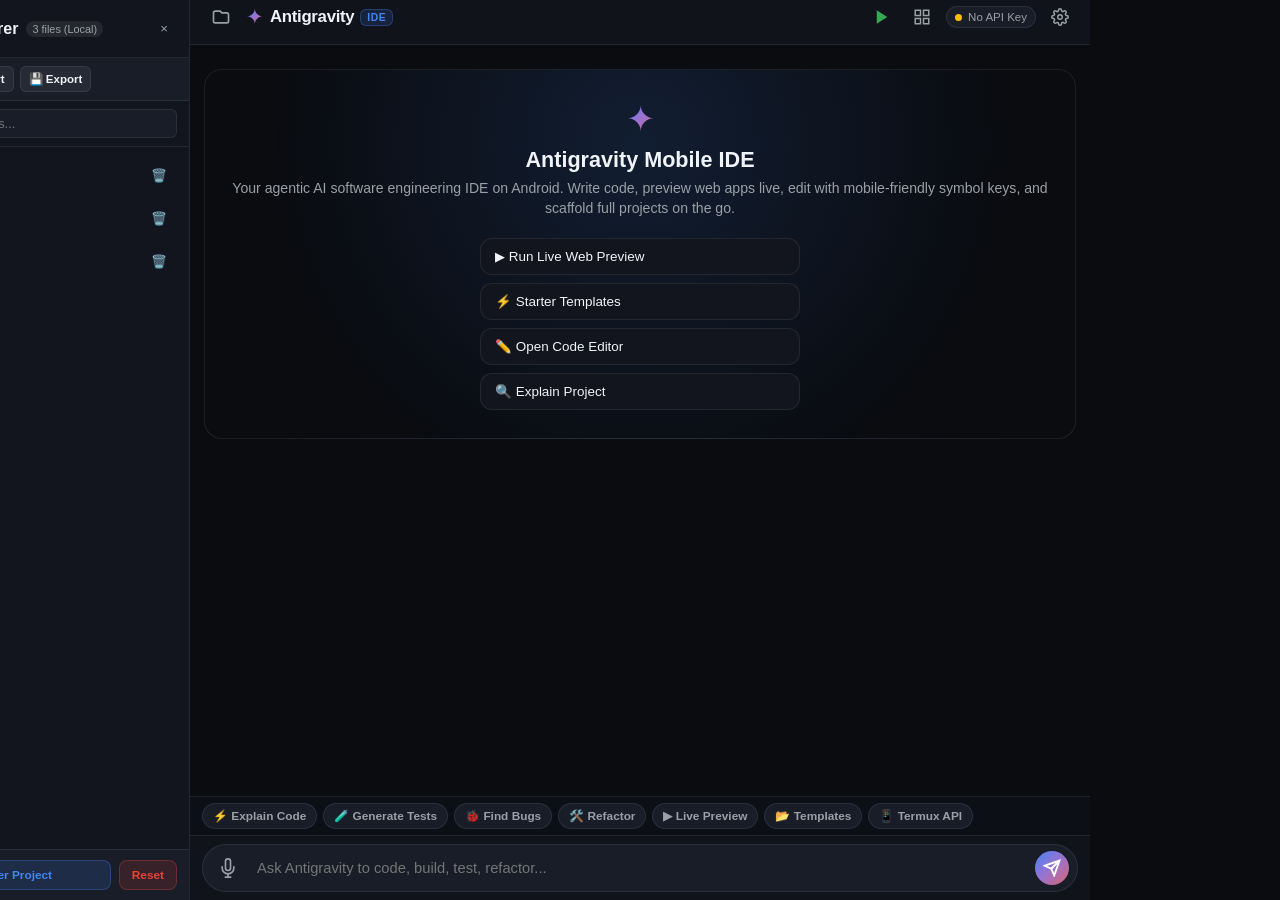
==== commit f295bc2b: "feat: Implement Option 1 Termux Linux Agent Engine with Hybrid Dual-Engine auto-detection" ====
--- a/android/app/src/main/assets/index.html
+++ b/android/app/src/main/assets/index.html
@@ -392,6 +392,20 @@
           <button id="btn-close-settings" class="icon-btn">&times;</button>
         </div>
         <div class="modal-body">
+          <label>Execution Engine</label>
+          <select id="select-engine-mode">
+            <option value="auto">⚡ Auto-Detect Termux (Recommended)</option>
+            <option value="termux">🐧 Termux Linux Agent (Full Shell & Real Files)</option>
+            <option value="standalone">📱 Standalone Mobile (Direct Gemini API)</option>
+          </select>
+
+          <label>Termux Server URL</label>
+          <div style="display:flex; gap:6px;">
+            <input type="text" id="input-server-url" value="http://localhost:8000" placeholder="http://localhost:8000" style="flex:1">
+            <button type="button" id="btn-test-connection" class="action-btn-sm" style="white-space:nowrap">Test Ping</button>
+          </div>
+          <small id="connection-status-hint">Auto-connects to Termux Linux engine on localhost:8000</small>
+
           <label>Gemini API Key</label>
           <input type="password" id="input-api-key" placeholder="AIzaSy...">
           <small>Get a free key from Google AI Studio (aistudio.google.com)</small>
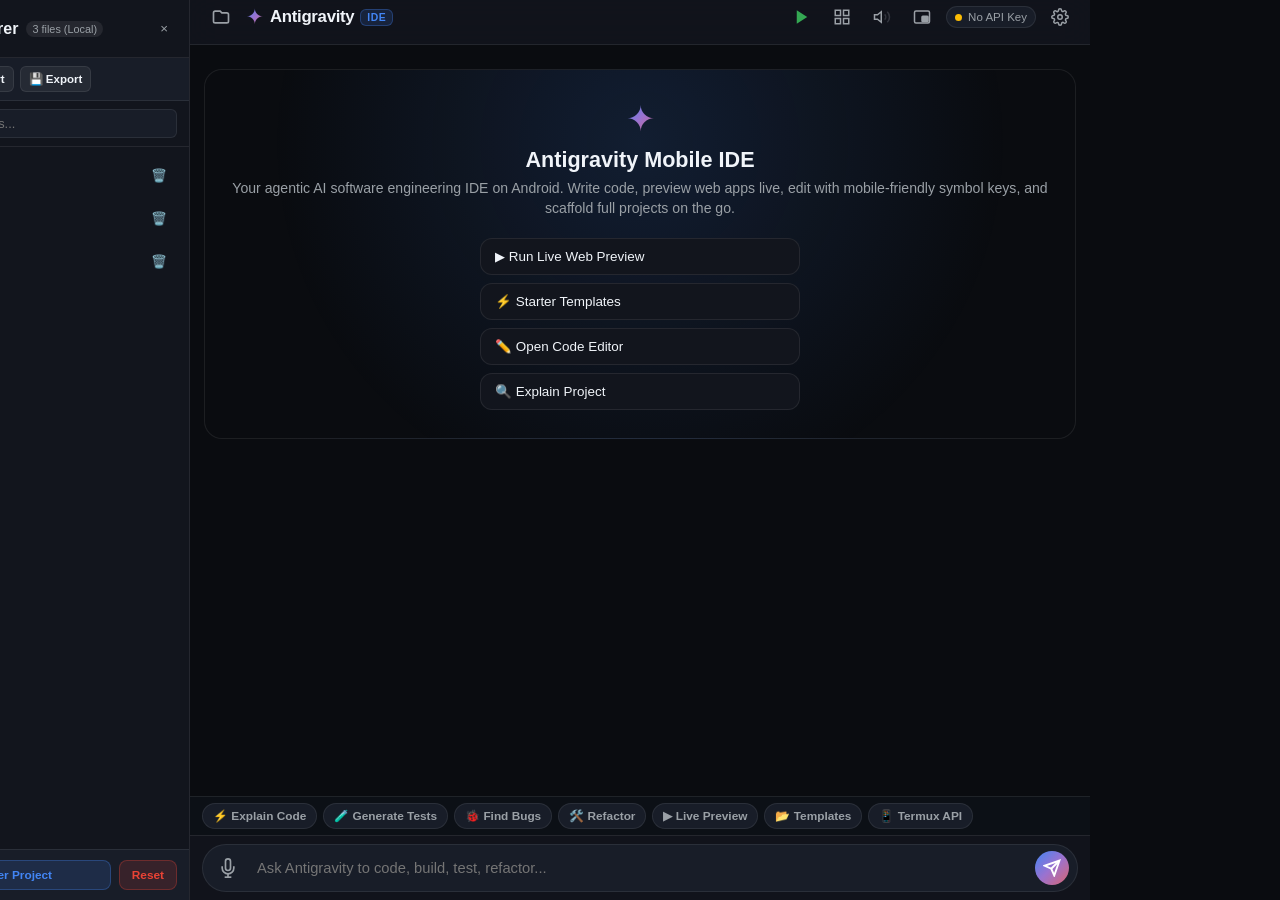
==== commit 872aa7be: "feat: Implement Option 4 Voice-Driven Coding & Floating Companion Overlay (PiP, Audio Waveform HUD, " ====
--- a/android/app/src/main/assets/index.html
+++ b/android/app/src/main/assets/index.html
@@ -47,6 +47,19 @@
             <rect x="3" y="14" width="7" height="7"/>
           </svg>
         </button>
+        <button id="btn-tts" class="icon-btn tts-btn" title="Toggle Spoken Responses (TTS)">
+          <svg width="18" height="18" viewBox="0 0 24 24" fill="none" stroke="currentColor" stroke-width="2">
+            <polygon points="11 5 6 9 2 9 2 15 6 15 11 19 11 5"/>
+            <path class="tts-wave-1" d="M15.54 8.46a5 5 0 0 1 0 7.07"/>
+            <path class="tts-wave-2" d="M19.07 4.93a10 10 0 0 1 0 14.14"/>
+          </svg>
+        </button>
+        <button id="btn-pip" class="icon-btn pip-btn" title="Floating Companion (Picture-in-Picture)">
+          <svg width="18" height="18" viewBox="0 0 24 24" fill="none" stroke="currentColor" stroke-width="2">
+            <rect x="2" y="4" width="20" height="16" rx="2" ry="2"/>
+            <rect x="12" y="11" width="8" height="7" rx="1" ry="1" fill="currentColor"/>
+          </svg>
+        </button>
         <div id="status-pill" class="status-indicator">
           <span class="status-dot"></span>
           <span id="model-label">3.5 Lite</span>
@@ -87,6 +100,46 @@
       </div>
     </div>
     <div id="drawer-overlay" class="drawer-overlay"></div>
+
+    <!-- Voice-Driven Coding HUD Overlay -->
+    <div id="voice-hud" class="voice-hud hidden">
+      <div class="voice-hud-backdrop" id="voice-hud-backdrop"></div>
+      <div class="voice-hud-card">
+        <div class="voice-hud-header">
+          <span class="voice-hud-pill">● LISTENING</span>
+          <button id="btn-voice-hud-close" class="icon-btn-sm" title="Close">&times;</button>
+        </div>
+        <div class="voice-pulse-wrapper">
+          <div class="pulse-ring ring-1"></div>
+          <div class="pulse-ring ring-2"></div>
+          <div class="pulse-ring ring-3"></div>
+          <div class="voice-mic-core">
+            <svg width="28" height="28" viewBox="0 0 24 24" fill="none" stroke="currentColor" stroke-width="2.2">
+              <path d="M12 1a3 3 0 00-3 3v8a3 3 0 006 0V4a3 3 0 00-3-3z"/>
+              <path d="M19 10v2a7 7 0 01-14 0v-2"/>
+              <line x1="12" y1="19" x2="12" y2="23"/>
+              <line x1="8" y1="23" x2="16" y2="23"/>
+            </svg>
+          </div>
+        </div>
+        <div id="voice-cmd-badge" class="voice-cmd-badge hidden">⚡ Command: <span id="voice-cmd-name"></span></div>
+        <div id="voice-transcript-display" class="voice-transcript-display">Listening... Speak a coding instruction or command</div>
+        <div class="voice-hud-actions">
+          <button id="btn-voice-cancel" class="action-btn-sm secondary">Cancel</button>
+          <button id="btn-voice-submit" class="action-btn-sm primary">Send Prompt ↵</button>
+        </div>
+        <div class="voice-quick-hints">
+          <span class="hints-label">Voice Shortcuts:</span>
+          <div class="hints-tags">
+            <code>"Run tests"</code>
+            <code>"Run shell git status"</code>
+            <code>"Explain code"</code>
+            <code>"Find bugs"</code>
+            <code>"Live preview"</code>
+          </div>
+        </div>
+      </div>
+    </div>
 
     <!-- Main Chat Feed -->
     <main id="chat-messages" class="chat-feed">
--- a/android/app/src/main/assets/style.css
+++ b/android/app/src/main/assets/style.css
@@ -1324,3 +1324,340 @@
   font-size: 0.74rem;
   color: var(--text-secondary);
 }
+
+/* ==========================================
+   OPTION 4: VOICE CODING HUD & PIP COMPANION
+   ========================================== */
+
+/* Header controls: TTS & PiP */
+.tts-btn, .pip-btn {
+  color: var(--text-secondary);
+  transition: all 0.2s cubic-bezier(0.4, 0, 0.2, 1);
+}
+
+.tts-btn.active {
+  color: var(--accent-green);
+  background: rgba(52, 168, 83, 0.15);
+  border-color: rgba(52, 168, 83, 0.35);
+}
+
+.tts-btn:not(.active) .tts-wave-1,
+.tts-btn:not(.active) .tts-wave-2 {
+  opacity: 0.25;
+}
+
+.pip-btn:active, .tts-btn:active {
+  transform: scale(0.92);
+}
+
+/* Voice HUD Overlay */
+.voice-hud {
+  position: fixed;
+  top: 0;
+  left: 0;
+  right: 0;
+  bottom: 0;
+  display: flex;
+  align-items: center;
+  justify-content: center;
+  z-index: 120;
+  padding: 20px;
+}
+
+.voice-hud.hidden {
+  display: none !important;
+}
+
+.voice-hud-backdrop {
+  position: absolute;
+  top: 0;
+  left: 0;
+  right: 0;
+  bottom: 0;
+  background: rgba(10, 12, 16, 0.85);
+  backdrop-filter: blur(12px);
+  -webkit-backdrop-filter: blur(12px);
+}
+
+.voice-hud-card {
+  position: relative;
+  z-index: 2;
+  width: 100%;
+  max-width: 360px;
+  background: var(--bg-surface);
+  border: 1px solid var(--border-glow);
+  border-radius: 20px;
+  padding: 24px 20px 20px 20px;
+  display: flex;
+  flex-direction: column;
+  align-items: center;
+  text-align: center;
+  box-shadow: 0 16px 48px rgba(0, 0, 0, 0.6), 0 0 24px rgba(66, 133, 244, 0.2);
+  animation: hudScaleIn 0.25s cubic-bezier(0.175, 0.885, 0.32, 1.275);
+}
+
+@keyframes hudScaleIn {
+  from { opacity: 0; transform: scale(0.92); }
+  to { opacity: 1; transform: scale(1); }
+}
+
+.voice-hud-header {
+  display: flex;
+  align-items: center;
+  justify-content: space-between;
+  width: 100%;
+  margin-bottom: 16px;
+}
+
+.voice-hud-pill {
+  font-size: 0.72rem;
+  font-weight: 700;
+  letter-spacing: 0.08em;
+  color: var(--accent-red);
+  background: rgba(234, 67, 53, 0.15);
+  border: 1px solid rgba(234, 67, 53, 0.3);
+  padding: 3px 10px;
+  border-radius: 12px;
+  animation: pulsePill 1.2s infinite ease-in-out;
+}
+
+@keyframes pulsePill {
+  0%, 100% { opacity: 1; }
+  50% { opacity: 0.45; }
+}
+
+.icon-btn-sm {
+  background: transparent;
+  border: none;
+  color: var(--text-muted);
+  font-size: 1.3rem;
+  cursor: pointer;
+  padding: 2px 6px;
+  border-radius: 6px;
+}
+
+/* Pulsing Microphone Core */
+.voice-pulse-wrapper {
+  position: relative;
+  width: 96px;
+  height: 96px;
+  display: flex;
+  align-items: center;
+  justify-content: center;
+  margin: 8px 0 16px 0;
+}
+
+.voice-mic-core {
+  position: relative;
+  z-index: 5;
+  width: 60px;
+  height: 60px;
+  border-radius: 50%;
+  background: linear-gradient(135deg, #4285f4, #9b72cf);
+  display: flex;
+  align-items: center;
+  justify-content: center;
+  color: #fff;
+  box-shadow: 0 4px 18px rgba(66, 133, 244, 0.45);
+}
+
+.pulse-ring {
+  position: absolute;
+  top: 50%;
+  left: 50%;
+  transform: translate(-50%, -50%);
+  border-radius: 50%;
+  border: 2px solid rgba(66, 133, 244, 0.5);
+  pointer-events: none;
+}
+
+.ring-1 {
+  width: 76px;
+  height: 76px;
+  animation: rippleRing 1.8s infinite cubic-bezier(0.215, 0.61, 0.355, 1);
+}
+
+.ring-2 {
+  width: 92px;
+  height: 92px;
+  animation: rippleRing 1.8s infinite 0.6s cubic-bezier(0.215, 0.61, 0.355, 1);
+}
+
+.ring-3 {
+  width: 108px;
+  height: 108px;
+  animation: rippleRing 1.8s infinite 1.2s cubic-bezier(0.215, 0.61, 0.355, 1);
+}
+
+@keyframes rippleRing {
+  0% { transform: translate(-50%, -50%) scale(0.7); opacity: 0.9; }
+  100% { transform: translate(-50%, -50%) scale(1.35); opacity: 0; }
+}
+
+.voice-cmd-badge {
+  background: rgba(155, 114, 207, 0.2);
+  border: 1px solid rgba(155, 114, 207, 0.5);
+  color: #d1b4ff;
+  font-size: 0.78rem;
+  font-weight: 600;
+  padding: 4px 12px;
+  border-radius: 12px;
+  margin-bottom: 10px;
+  max-width: 90%;
+  white-space: nowrap;
+  overflow: hidden;
+  text-overflow: ellipsis;
+}
+
+.voice-cmd-badge.hidden {
+  display: none !important;
+}
+
+.voice-transcript-display {
+  font-size: 0.96rem;
+  line-height: 1.45;
+  color: var(--text-primary);
+  min-height: 48px;
+  max-height: 120px;
+  overflow-y: auto;
+  margin-bottom: 18px;
+  padding: 8px 12px;
+  background: var(--bg-card);
+  border: 1px solid var(--border-subtle);
+  border-radius: 12px;
+  width: 100%;
+  text-align: left;
+  user-select: text;
+  word-break: break-word;
+}
+
+.voice-hud-actions {
+  display: flex;
+  gap: 10px;
+  width: 100%;
+  margin-bottom: 14px;
+}
+
+.voice-hud-actions .action-btn-sm {
+  flex: 1;
+  padding: 10px 14px;
+  font-size: 0.86rem;
+  border-radius: 10px;
+}
+
+.voice-quick-hints {
+  display: flex;
+  flex-direction: column;
+  gap: 6px;
+  width: 100%;
+  font-size: 0.74rem;
+  color: var(--text-muted);
+}
+
+.voice-quick-hints .hints-tags {
+  display: flex;
+  flex-wrap: wrap;
+  gap: 5px;
+  justify-content: center;
+}
+
+.voice-quick-hints code {
+  font-size: 0.7rem;
+  padding: 2px 6px;
+  background: rgba(255, 255, 255, 0.05);
+  border-radius: 4px;
+  color: var(--text-secondary);
+}
+
+/* ==========================================
+   PICTURE-IN-PICTURE (PIP) FLOATING COMPANION MODE
+   ========================================== */
+body.pip-mode {
+  background: #0a0c10 !important;
+}
+
+body.pip-mode .app-container {
+  height: 100vh;
+  max-width: 100%;
+  padding: 0;
+}
+
+body.pip-mode .app-header .header-left,
+body.pip-mode .app-header #btn-open-preview,
+body.pip-mode .app-header #btn-open-templates,
+body.pip-mode .app-header #btn-settings,
+body.pip-mode .app-header #btn-pip,
+body.pip-mode .file-drawer,
+body.pip-mode .drawer-overlay,
+body.pip-mode .quick-action-ribbon,
+body.pip-mode #editor-modal,
+body.pip-mode #preview-modal,
+body.pip-mode #templates-modal,
+body.pip-mode #settings-modal,
+body.pip-mode .welcome-card {
+  display: none !important;
+}
+
+body.pip-mode .app-header {
+  padding: 6px 10px;
+  min-height: 38px;
+  border-bottom: 1px solid rgba(255, 255, 255, 0.06);
+}
+
+body.pip-mode .header-right {
+  width: 100%;
+  justify-content: space-between;
+}
+
+body.pip-mode .status-indicator {
+  font-size: 0.72rem;
+  padding: 2px 8px;
+}
+
+body.pip-mode .chat-feed {
+  padding: 8px 10px;
+  gap: 8px;
+}
+
+body.pip-mode .message {
+  margin-bottom: 6px;
+}
+
+body.pip-mode .message-bubble {
+  padding: 8px 10px;
+  font-size: 0.82rem;
+  line-height: 1.35;
+}
+
+body.pip-mode .tool-call-card {
+  padding: 8px 10px;
+  margin: 4px 0;
+}
+
+body.pip-mode .tool-header {
+  font-size: 0.76rem;
+}
+
+body.pip-mode .app-input-bar {
+  padding: 6px 10px 8px 10px;
+}
+
+body.pip-mode .input-container {
+  padding: 4px 6px;
+  border-radius: 18px;
+}
+
+body.pip-mode #prompt-input {
+  font-size: 0.82rem;
+  max-height: 60px;
+}
+
+body.pip-mode .icon-btn {
+  width: 32px;
+  height: 32px;
+}
+
+body.pip-mode .send-btn {
+  width: 30px;
+  height: 30px;
+}
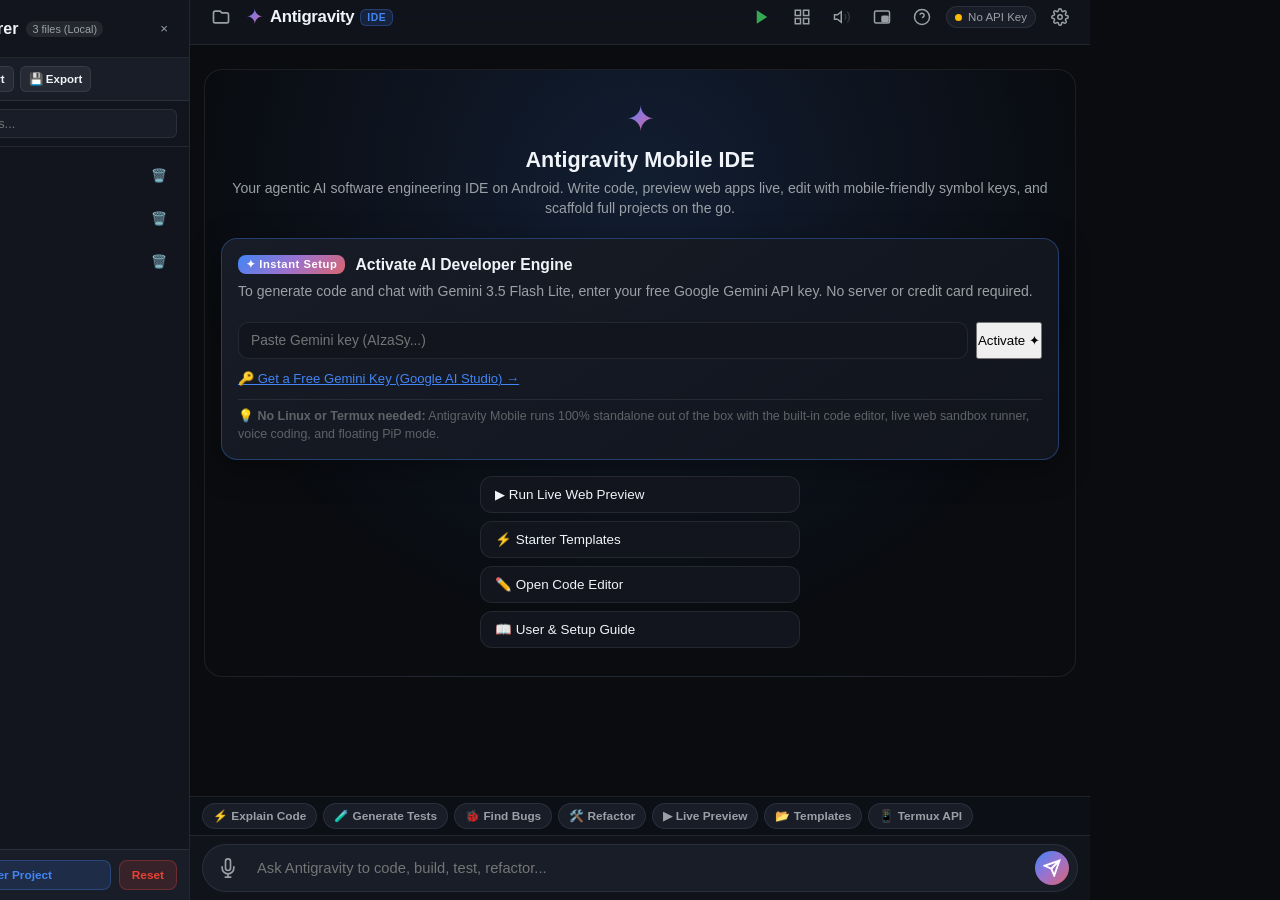
==== commit 10001ce9: "feat: Polish open-source repo, zero-setup onboarding card, user guide modal, self-contained termux i" ====
--- a/android/app/src/main/assets/index.html
+++ b/android/app/src/main/assets/index.html
@@ -60,6 +60,13 @@
             <rect x="12" y="11" width="8" height="7" rx="1" ry="1" fill="currentColor"/>
           </svg>
         </button>
+        <button id="btn-guide" class="icon-btn guide-btn" title="Getting Started & User Guide">
+          <svg width="18" height="18" viewBox="0 0 24 24" fill="none" stroke="currentColor" stroke-width="2">
+            <circle cx="12" cy="12" r="10"/>
+            <path d="M9.09 9a3 3 0 0 1 5.83 1c0 2-3 3-3 3"/>
+            <line x1="12" y1="17" x2="12.01" y2="17"/>
+          </svg>
+        </button>
         <div id="status-pill" class="status-indicator">
           <span class="status-dot"></span>
           <span id="model-label">3.5 Lite</span>
@@ -143,15 +150,39 @@
 
     <!-- Main Chat Feed -->
     <main id="chat-messages" class="chat-feed">
-      <div class="welcome-card">
+      <div class="welcome-card" id="welcome-card">
         <div class="welcome-icon">✦</div>
         <h2>Antigravity Mobile IDE</h2>
         <p>Your agentic AI software engineering IDE on Android. Write code, preview web apps live, edit with mobile-friendly symbol keys, and scaffold full projects on the go.</p>
+
+        <!-- First-Run Quick Onboarding Card (Shown when API key is not yet set) -->
+        <div id="first-run-setup-card" class="first-run-card hidden">
+          <div class="first-run-header">
+            <span class="first-run-badge">✦ Instant Setup</span>
+            <h4>Activate AI Developer Engine</h4>
+          </div>
+          <p class="first-run-desc">
+            To generate code and chat with Gemini 3.5 Flash Lite, enter your free Google Gemini API key. No server or credit card required.
+          </p>
+          <div class="first-run-input-group">
+            <input type="password" id="input-quick-api-key" placeholder="Paste Gemini key (AIzaSy...)" autocomplete="off">
+            <button id="btn-quick-save-key" class="primary-btn-sm">Activate ✦</button>
+          </div>
+          <div class="first-run-links">
+            <button type="button" class="link-action-btn" onclick="openGeminiApiKeyUrl()">
+              🔑 Get a Free Gemini Key (Google AI Studio) &rarr;
+            </button>
+          </div>
+          <div class="first-run-termux-tip">
+            <span>💡 <strong>No Linux or Termux needed:</strong> Antigravity Mobile runs 100% standalone out of the box with the built-in code editor, live web sandbox runner, voice coding, and floating PiP mode.</span>
+          </div>
+        </div>
+
         <div class="quick-chips">
           <button class="chip" onclick="openLivePreview()">▶ Run Live Web Preview</button>
           <button class="chip" onclick="openTemplatesModal()">⚡ Starter Templates</button>
           <button class="chip" onclick="openEditorWithCurrentFile('index.html')">✏️ Open Code Editor</button>
-          <button class="chip" onclick="sendQuickPrompt('Explain the architecture of the current workspace project')">🔍 Explain Project</button>
+          <button class="chip" onclick="openGuideModal()">📖 User & Setup Guide</button>
         </div>
       </div>
     </main>
@@ -477,6 +508,80 @@
         </div>
       </div>
     </div>
+
+    <!-- Help & Getting Started Guide Modal -->
+    <div id="guide-modal" class="modal hidden">
+      <div class="modal-content guide-modal-content">
+        <div class="modal-header">
+          <div class="guide-title-row">
+            <span class="guide-icon">📖</span>
+            <div>
+              <h3>Antigravity Mobile Guide</h3>
+              <small>Everything you need to know to code on mobile</small>
+            </div>
+          </div>
+          <button id="btn-close-guide" class="icon-btn">&times;</button>
+        </div>
+        <div class="modal-body guide-modal-body">
+          <div class="guide-tabs">
+            <button id="tab-btn-standalone" class="guide-tab active" onclick="switchGuideTab('standalone')">📱 Standalone (Zero Setup)</button>
+            <button id="tab-btn-termux" class="guide-tab" onclick="switchGuideTab('termux')">🐧 Termux Linux (Power User)</button>
+            <button id="tab-btn-voice" class="guide-tab" onclick="switchGuideTab('voice')">🎙️ Voice & PiP</button>
+          </div>
+
+          <div id="guide-tab-standalone" class="guide-tab-pane active">
+            <h4>1. Standalone Mode (Default for Everyone)</h4>
+            <p>You do <strong>NOT</strong> need Termux, a terminal, or background servers. Antigravity Mobile runs 100% on your Android phone as a complete mobile IDE:</p>
+            <ul class="guide-list">
+              <li><strong>⚡ Gemini 3.5 Flash Lite:</strong> Direct client-side connection with sub-2.5s generation latency.</li>
+              <li><strong>✏️ Mobile Code Editor:</strong> Line numbers, syntax highlighting, search/replace, and the <em>Mobile Symbols Ribbon</em> (<code>Tab</code>, <code>{ }</code>, <code>( )</code>, <code>[ ]</code>, <code>" "</code>, <code>' '</code>, <code>=</code>, <code>;</code>, <code>:</code>, <code>/</code>, <code>$</code>) for rapid phone coding.</li>
+              <li><strong>▶ Live Web Preview Sandbox:</strong> Runs HTML5, Canvas, CSS, and JS web applications live inside the phone with a slide-up Virtual DevTools Console.</li>
+              <li><strong>📂 Starter Scaffolding:</strong> 1-click scaffolding for touch games, notes PWAs, telemetry dashboards, and FastAPI.</li>
+            </ul>
+            <div class="guide-box">
+              <strong>Need a free API key?</strong>
+              <p>Google offers free Gemini API keys with generous daily allowances at <a href="https://aistudio.google.com/app/apikey" target="_blank">aistudio.google.com</a>. Paste it in Settings or on the home screen to activate.</p>
+            </div>
+          </div>
+
+          <div id="guide-tab-termux" class="guide-tab-pane hidden">
+            <h4>2. Autonomous Linux Terminal Engine (Optional)</h4>
+            <p>For power developers who want the AI to run real bash commands, edit Android disk files, and perform git operations directly on device:</p>
+            <ol class="guide-steps">
+              <li>Install <strong>Termux</strong> on your Android phone from F-Droid or GitHub.</li>
+              <li>Open Termux and run this 1-line installer:
+                <pre><code>curl -sL https://raw.githubusercontent.com/manansheth296-tech/Antigravity-Mobile/main/termux_setup.sh | bash</code></pre>
+              </li>
+              <li>Start the agent with:
+                <pre><code>cd ~/antigravity && ./start_termux.sh</code></pre>
+              </li>
+            </ol>
+            <div class="guide-box">
+              <strong>Seamless Hybrid Detection:</strong>
+              <p>Antigravity Mobile automatically detects Termux on <code>localhost:8000</code>. When active, tool execution cards stream directly into chat; when offline, it smoothly falls back to Standalone mode.</p>
+            </div>
+          </div>
+
+          <div id="guide-tab-voice" class="guide-tab-pane hidden">
+            <h4>3. Voice Coding & Floating Companion</h4>
+            <ul class="guide-list">
+              <li><strong>🎙️ Smart Voice Shortcuts:</strong> Tap the mic and speak developer commands like:
+                <div class="code-pill-list">
+                  <code>"Run tests"</code>
+                  <code>"Run shell git status"</code>
+                  <code>"Explain code"</code>
+                  <code>"Find bugs"</code>
+                  <code>"Live preview"</code>
+                  <code>"Clear chat"</code>
+                </div>
+              </li>
+              <li><strong>🔊 Spoken AI Audio:</strong> Tap the speaker button in the header bar to hear short spoken summaries of what the AI did.</li>
+              <li><strong>⧉ Floating Companion (PiP):</strong> Tap the PiP button in the header (or swipe up to home) to shrink Antigravity into a floating companion window that stays on top while you work in other apps.</li>
+            </ul>
+          </div>
+        </div>
+      </div>
+    </div>
   </div>
 
   <script src="app.js"></script>
--- a/android/app/src/main/assets/style.css
+++ b/android/app/src/main/assets/style.css
@@ -1661,3 +1661,212 @@
   width: 30px;
   height: 30px;
 }
+
+/* ==========================================
+   FIRST-RUN ONBOARDING CARD & USER GUIDE MODAL
+   ========================================== */
+.first-run-card {
+  background: linear-gradient(145deg, rgba(24, 29, 40, 0.95), rgba(18, 21, 29, 0.98));
+  border: 1px solid var(--border-glow);
+  border-radius: 16px;
+  padding: 16px;
+  margin: 16px 0;
+  text-align: left;
+  box-shadow: 0 8px 32px rgba(0, 0, 0, 0.35);
+}
+
+.first-run-card.hidden {
+  display: none !important;
+}
+
+.first-run-header {
+  display: flex;
+  align-items: center;
+  gap: 10px;
+  margin-bottom: 8px;
+}
+
+.first-run-badge {
+  font-size: 0.7rem;
+  font-weight: 700;
+  letter-spacing: 0.05em;
+  color: #fff;
+  background: var(--accent-gemini);
+  padding: 3px 8px;
+  border-radius: 8px;
+}
+
+.first-run-header h4 {
+  font-size: 0.98rem;
+  font-weight: 600;
+  color: var(--text-primary);
+}
+
+.first-run-desc {
+  font-size: 0.84rem;
+  color: var(--text-secondary);
+  line-height: 1.45;
+  margin-bottom: 12px;
+}
+
+.first-run-input-group {
+  display: flex;
+  gap: 8px;
+  margin-bottom: 10px;
+}
+
+.first-run-input-group input {
+  flex: 1;
+  background: var(--bg-surface);
+  border: 1px solid var(--border-subtle);
+  border-radius: 10px;
+  padding: 10px 12px;
+  color: var(--text-primary);
+  font-size: 0.86rem;
+  outline: none;
+}
+
+.first-run-input-group input:focus {
+  border-color: var(--accent-blue);
+}
+
+.first-run-links {
+  margin-bottom: 12px;
+}
+
+.link-action-btn {
+  background: none;
+  border: none;
+  color: var(--accent-blue);
+  font-size: 0.82rem;
+  cursor: pointer;
+  text-decoration: underline;
+  padding: 0;
+}
+
+.first-run-termux-tip {
+  font-size: 0.78rem;
+  color: var(--text-muted);
+  line-height: 1.4;
+  padding-top: 8px;
+  border-top: 1px solid var(--border-subtle);
+}
+
+/* User Guide Modal */
+.guide-modal-content {
+  max-width: 520px;
+  max-height: 85vh;
+  display: flex;
+  flex-direction: column;
+}
+
+.guide-title-row {
+  display: flex;
+  align-items: center;
+  gap: 10px;
+}
+
+.guide-icon {
+  font-size: 1.4rem;
+}
+
+.guide-tabs {
+  display: flex;
+  gap: 6px;
+  overflow-x: auto;
+  padding-bottom: 10px;
+  margin-bottom: 14px;
+  border-bottom: 1px solid var(--border-subtle);
+}
+
+.guide-tab {
+  background: var(--bg-card);
+  border: 1px solid var(--border-subtle);
+  color: var(--text-secondary);
+  border-radius: 8px;
+  padding: 8px 12px;
+  font-size: 0.78rem;
+  white-space: nowrap;
+  cursor: pointer;
+}
+
+.guide-tab.active {
+  background: var(--accent-blue);
+  color: #fff;
+  border-color: var(--accent-blue);
+}
+
+.guide-tab-pane {
+  display: flex;
+  flex-direction: column;
+  gap: 12px;
+  font-size: 0.86rem;
+  line-height: 1.5;
+  color: var(--text-secondary);
+}
+
+.guide-tab-pane.hidden {
+  display: none !important;
+}
+
+.guide-tab-pane h4 {
+  font-size: 1rem;
+  color: var(--text-primary);
+}
+
+.guide-list {
+  padding-left: 20px;
+  display: flex;
+  flex-direction: column;
+  gap: 8px;
+}
+
+.guide-steps {
+  padding-left: 20px;
+  display: flex;
+  flex-direction: column;
+  gap: 10px;
+}
+
+.guide-steps pre, .guide-box pre {
+  background: var(--bg-main);
+  padding: 8px 10px;
+  border-radius: 6px;
+  margin-top: 6px;
+  overflow-x: auto;
+}
+
+.guide-steps code, .guide-box code {
+  font-family: var(--font-mono);
+  font-size: 0.76rem;
+  color: #a8c7fa;
+}
+
+.guide-box {
+  background: var(--bg-card);
+  border-left: 3px solid var(--accent-blue);
+  padding: 10px 12px;
+  border-radius: 6px;
+  font-size: 0.82rem;
+}
+
+.guide-box strong {
+  color: var(--text-primary);
+  display: block;
+  margin-bottom: 4px;
+}
+
+.code-pill-list {
+  display: flex;
+  flex-wrap: wrap;
+  gap: 6px;
+  margin-top: 6px;
+}
+
+.code-pill-list code {
+  background: rgba(255, 255, 255, 0.08);
+  padding: 3px 8px;
+  border-radius: 6px;
+  font-size: 0.76rem;
+  color: #d1b4ff;
+}
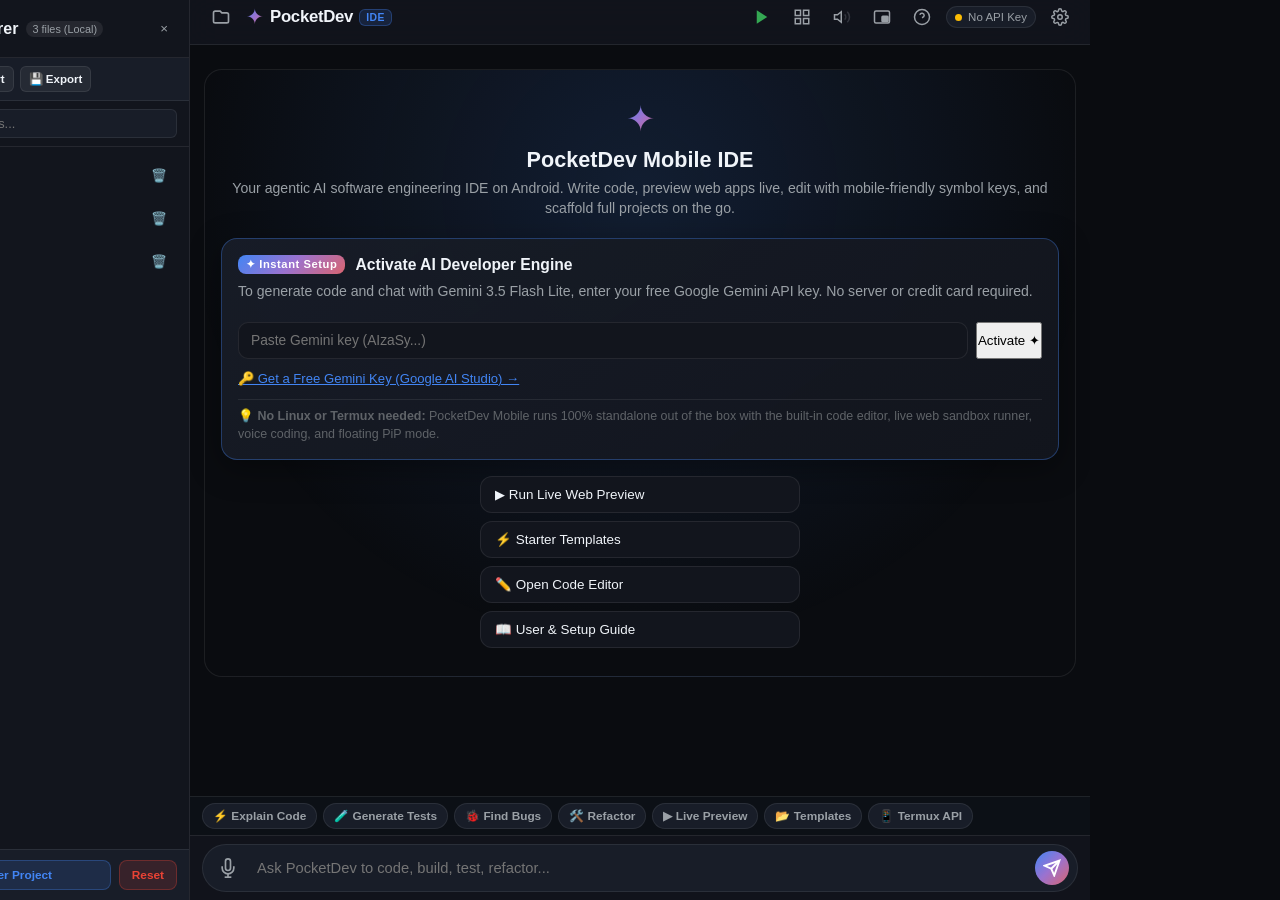
==== commit 0cdad75c: "feat: Rebrand project to PocketDev Mobile across app, package, assets, server, and docs" ====
--- a/android/app/src/main/assets/index.html
+++ b/android/app/src/main/assets/index.html
@@ -6,7 +6,7 @@
   <meta name="theme-color" content="#0a0c10">
   <meta name="apple-mobile-web-app-capable" content="yes">
   <meta name="apple-mobile-web-app-status-bar-style" content="black-translucent">
-  <title>Antigravity Mobile IDE</title>
+  <title>PocketDev Mobile IDE</title>
   <link rel="manifest" href="manifest.json">
   <link rel="stylesheet" href="style.css">
   <link rel="stylesheet" href="prism-tomorrow.min.css">
@@ -29,7 +29,7 @@
         </button>
         <div class="brand">
           <span class="logo-gemini">✦</span>
-          <span class="logo-text">Antigravity</span>
+          <span class="logo-text">PocketDev</span>
           <span class="badge-mobile">IDE</span>
         </div>
       </div>
@@ -152,7 +152,7 @@
     <main id="chat-messages" class="chat-feed">
       <div class="welcome-card" id="welcome-card">
         <div class="welcome-icon">✦</div>
-        <h2>Antigravity Mobile IDE</h2>
+        <h2>PocketDev Mobile IDE</h2>
         <p>Your agentic AI software engineering IDE on Android. Write code, preview web apps live, edit with mobile-friendly symbol keys, and scaffold full projects on the go.</p>
 
         <!-- First-Run Quick Onboarding Card (Shown when API key is not yet set) -->
@@ -174,7 +174,7 @@
             </button>
           </div>
           <div class="first-run-termux-tip">
-            <span>💡 <strong>No Linux or Termux needed:</strong> Antigravity Mobile runs 100% standalone out of the box with the built-in code editor, live web sandbox runner, voice coding, and floating PiP mode.</span>
+            <span>💡 <strong>No Linux or Termux needed:</strong> PocketDev Mobile runs 100% standalone out of the box with the built-in code editor, live web sandbox runner, voice coding, and floating PiP mode.</span>
           </div>
         </div>
 
@@ -217,7 +217,7 @@
             <line x1="8" y1="23" x2="16" y2="23"/>
           </svg>
         </button>
-        <textarea id="prompt-input" rows="1" placeholder="Ask Antigravity to code, build, test, refactor..."></textarea>
+        <textarea id="prompt-input" rows="1" placeholder="Ask PocketDev to code, build, test, refactor..."></textarea>
         <button id="btn-send" class="send-btn" title="Send">
           <svg width="18" height="18" viewBox="0 0 24 24" fill="none" stroke="currentColor" stroke-width="2.5">
             <line x1="22" y1="2" x2="11" y2="13"/>
@@ -255,7 +255,7 @@
             </svg>
             <span>Run</span>
           </button>
-          <button id="btn-editor-ask-ai" class="editor-btn ai-btn" title="Ask Antigravity about this file">
+          <button id="btn-editor-ask-ai" class="editor-btn ai-btn" title="Ask PocketDev about this file">
             <span class="sparkle">✦</span>
             <span>Ask AI</span>
           </button>
@@ -432,7 +432,7 @@
     <div id="ai-action-sheet" class="modal hidden">
       <div class="modal-content ai-sheet-content">
         <div class="modal-header">
-          <h3>✦ Ask Antigravity about File</h3>
+          <h3>✦ Ask PocketDev about File</h3>
           <button id="btn-close-ai-sheet" class="icon-btn">&times;</button>
         </div>
         <div class="modal-body ai-options-list">
@@ -516,7 +516,7 @@
           <div class="guide-title-row">
             <span class="guide-icon">📖</span>
             <div>
-              <h3>Antigravity Mobile Guide</h3>
+              <h3>PocketDev Mobile Guide</h3>
               <small>Everything you need to know to code on mobile</small>
             </div>
           </div>
@@ -531,7 +531,7 @@
 
           <div id="guide-tab-standalone" class="guide-tab-pane active">
             <h4>1. Standalone Mode (Default for Everyone)</h4>
-            <p>You do <strong>NOT</strong> need Termux, a terminal, or background servers. Antigravity Mobile runs 100% on your Android phone as a complete mobile IDE:</p>
+            <p>You do <strong>NOT</strong> need Termux, a terminal, or background servers. PocketDev Mobile runs 100% on your Android phone as a complete mobile IDE:</p>
             <ul class="guide-list">
               <li><strong>⚡ Gemini 3.5 Flash Lite:</strong> Direct client-side connection with sub-2.5s generation latency.</li>
               <li><strong>✏️ Mobile Code Editor:</strong> Line numbers, syntax highlighting, search/replace, and the <em>Mobile Symbols Ribbon</em> (<code>Tab</code>, <code>{ }</code>, <code>( )</code>, <code>[ ]</code>, <code>" "</code>, <code>' '</code>, <code>=</code>, <code>;</code>, <code>:</code>, <code>/</code>, <code>$</code>) for rapid phone coding.</li>
@@ -553,12 +553,12 @@
                 <pre><code>curl -sL https://raw.githubusercontent.com/manansheth296-tech/Antigravity-Mobile/main/termux_setup.sh | bash</code></pre>
               </li>
               <li>Start the agent with:
-                <pre><code>cd ~/antigravity && ./start_termux.sh</code></pre>
+                <pre><code>cd ~/pocketdev && ./start_termux.sh</code></pre>
               </li>
             </ol>
             <div class="guide-box">
               <strong>Seamless Hybrid Detection:</strong>
-              <p>Antigravity Mobile automatically detects Termux on <code>localhost:8000</code>. When active, tool execution cards stream directly into chat; when offline, it smoothly falls back to Standalone mode.</p>
+              <p>PocketDev Mobile automatically detects Termux on <code>localhost:8000</code>. When active, tool execution cards stream directly into chat; when offline, it smoothly falls back to Standalone mode.</p>
             </div>
           </div>
 
@@ -576,7 +576,7 @@
                 </div>
               </li>
               <li><strong>🔊 Spoken AI Audio:</strong> Tap the speaker button in the header bar to hear short spoken summaries of what the AI did.</li>
-              <li><strong>⧉ Floating Companion (PiP):</strong> Tap the PiP button in the header (or swipe up to home) to shrink Antigravity into a floating companion window that stays on top while you work in other apps.</li>
+              <li><strong>⧉ Floating Companion (PiP):</strong> Tap the PiP button in the header (or swipe up to home) to shrink PocketDev into a floating companion window that stays on top while you work in other apps.</li>
             </ul>
           </div>
         </div>
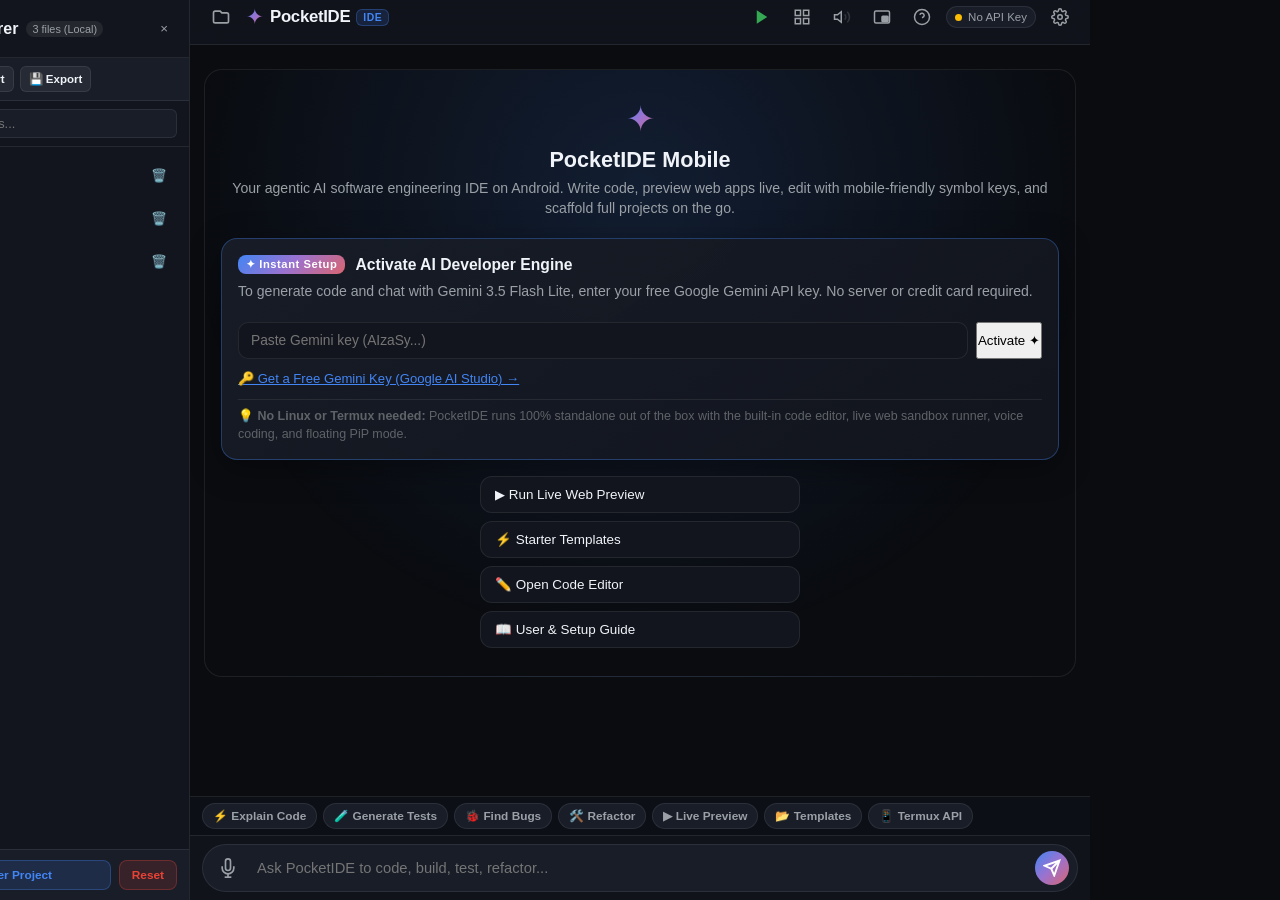
==== commit 7dc619d1: "feat: Rebrand to PocketIDE and default workstation workspace to M:\Dev" ====
--- a/android/app/src/main/assets/index.html
+++ b/android/app/src/main/assets/index.html
@@ -6,7 +6,7 @@
   <meta name="theme-color" content="#0a0c10">
   <meta name="apple-mobile-web-app-capable" content="yes">
   <meta name="apple-mobile-web-app-status-bar-style" content="black-translucent">
-  <title>PocketDev Mobile IDE</title>
+  <title>PocketIDE Mobile</title>
   <link rel="manifest" href="manifest.json">
   <link rel="stylesheet" href="style.css">
   <link rel="stylesheet" href="prism-tomorrow.min.css">
@@ -29,7 +29,7 @@
         </button>
         <div class="brand">
           <span class="logo-gemini">✦</span>
-          <span class="logo-text">PocketDev</span>
+          <span class="logo-text">PocketIDE</span>
           <span class="badge-mobile">IDE</span>
         </div>
       </div>
@@ -152,7 +152,7 @@
     <main id="chat-messages" class="chat-feed">
       <div class="welcome-card" id="welcome-card">
         <div class="welcome-icon">✦</div>
-        <h2>PocketDev Mobile IDE</h2>
+        <h2>PocketIDE Mobile</h2>
         <p>Your agentic AI software engineering IDE on Android. Write code, preview web apps live, edit with mobile-friendly symbol keys, and scaffold full projects on the go.</p>
 
         <!-- First-Run Quick Onboarding Card (Shown when API key is not yet set) -->
@@ -174,7 +174,7 @@
             </button>
           </div>
           <div class="first-run-termux-tip">
-            <span>💡 <strong>No Linux or Termux needed:</strong> PocketDev Mobile runs 100% standalone out of the box with the built-in code editor, live web sandbox runner, voice coding, and floating PiP mode.</span>
+            <span>💡 <strong>No Linux or Termux needed:</strong> PocketIDE runs 100% standalone out of the box with the built-in code editor, live web sandbox runner, voice coding, and floating PiP mode.</span>
           </div>
         </div>
 
@@ -217,7 +217,7 @@
             <line x1="8" y1="23" x2="16" y2="23"/>
           </svg>
         </button>
-        <textarea id="prompt-input" rows="1" placeholder="Ask PocketDev to code, build, test, refactor..."></textarea>
+        <textarea id="prompt-input" rows="1" placeholder="Ask PocketIDE to code, build, test, refactor..."></textarea>
         <button id="btn-send" class="send-btn" title="Send">
           <svg width="18" height="18" viewBox="0 0 24 24" fill="none" stroke="currentColor" stroke-width="2.5">
             <line x1="22" y1="2" x2="11" y2="13"/>
@@ -255,7 +255,7 @@
             </svg>
             <span>Run</span>
           </button>
-          <button id="btn-editor-ask-ai" class="editor-btn ai-btn" title="Ask PocketDev about this file">
+          <button id="btn-editor-ask-ai" class="editor-btn ai-btn" title="Ask PocketIDE about this file">
             <span class="sparkle">✦</span>
             <span>Ask AI</span>
           </button>
@@ -432,7 +432,7 @@
     <div id="ai-action-sheet" class="modal hidden">
       <div class="modal-content ai-sheet-content">
         <div class="modal-header">
-          <h3>✦ Ask PocketDev about File</h3>
+          <h3>✦ Ask PocketIDE about File</h3>
           <button id="btn-close-ai-sheet" class="icon-btn">&times;</button>
         </div>
         <div class="modal-body ai-options-list">
@@ -516,7 +516,7 @@
           <div class="guide-title-row">
             <span class="guide-icon">📖</span>
             <div>
-              <h3>PocketDev Mobile Guide</h3>
+              <h3>PocketIDE Guide</h3>
               <small>Everything you need to know to code on mobile</small>
             </div>
           </div>
@@ -526,12 +526,13 @@
           <div class="guide-tabs">
             <button id="tab-btn-standalone" class="guide-tab active" onclick="switchGuideTab('standalone')">📱 Standalone (Zero Setup)</button>
             <button id="tab-btn-termux" class="guide-tab" onclick="switchGuideTab('termux')">🐧 Termux Linux (Power User)</button>
+            <button id="tab-btn-antigravity" class="guide-tab" onclick="switchGuideTab('antigravity')">🌌 Antigravity Bridge</button>
             <button id="tab-btn-voice" class="guide-tab" onclick="switchGuideTab('voice')">🎙️ Voice & PiP</button>
           </div>
 
           <div id="guide-tab-standalone" class="guide-tab-pane active">
             <h4>1. Standalone Mode (Default for Everyone)</h4>
-            <p>You do <strong>NOT</strong> need Termux, a terminal, or background servers. PocketDev Mobile runs 100% on your Android phone as a complete mobile IDE:</p>
+            <p>You do <strong>NOT</strong> need Termux, a terminal, or background servers. PocketIDE runs 100% on your Android phone as a complete mobile IDE:</p>
             <ul class="guide-list">
               <li><strong>⚡ Gemini 3.5 Flash Lite:</strong> Direct client-side connection with sub-2.5s generation latency.</li>
               <li><strong>✏️ Mobile Code Editor:</strong> Line numbers, syntax highlighting, search/replace, and the <em>Mobile Symbols Ribbon</em> (<code>Tab</code>, <code>{ }</code>, <code>( )</code>, <code>[ ]</code>, <code>" "</code>, <code>' '</code>, <code>=</code>, <code>;</code>, <code>:</code>, <code>/</code>, <code>$</code>) for rapid phone coding.</li>
@@ -553,17 +554,35 @@
                 <pre><code>curl -sL https://raw.githubusercontent.com/manansheth296-tech/Antigravity-Mobile/main/termux_setup.sh | bash</code></pre>
               </li>
               <li>Start the agent with:
-                <pre><code>cd ~/pocketdev && ./start_termux.sh</code></pre>
+                <pre><code>cd ~/pocketide && ./start_termux.sh</code></pre>
               </li>
             </ol>
             <div class="guide-box">
               <strong>Seamless Hybrid Detection:</strong>
-              <p>PocketDev Mobile automatically detects Termux on <code>localhost:8000</code>. When active, tool execution cards stream directly into chat; when offline, it smoothly falls back to Standalone mode.</p>
+              <p>PocketIDE automatically detects Termux on <code>localhost:8000</code>. When active, tool execution cards stream directly into chat; when offline, it smoothly falls back to Standalone mode.</p>
+            </div>
+          </div>
+
+          <div id="guide-tab-antigravity" class="guide-tab-pane hidden">
+            <h4>3. Desktop Hub & Antigravity IDE Bridge</h4>
+            <p>Connect your phone directly to your PC workstation running <strong>Google Antigravity</strong> to browse, edit, and run AI commands on your full desktop projects:</p>
+            <ol class="guide-steps">
+              <li>Run the backend server on your PC in your Antigravity workspace:
+                <pre><code>python run.py</code></pre>
+              </li>
+              <li>Tunnel port 8000 over USB via ADB (or connect over local Wi-Fi / Tailscale):
+                <pre><code>adb reverse tcp:8000 tcp:8000</code></pre>
+              </li>
+              <li>PocketIDE automatically detects the connection and streams your desktop workspace files and tool execution with zero lag!</li>
+            </ol>
+            <div class="guide-box">
+              <strong>Multi-Project Switching:</strong>
+              <p>Set <code>POCKETIDE_WORKSPACE=/path/to/any/project</code> on your PC to switch workspaces seamlessly from your phone.</p>
             </div>
           </div>
 
           <div id="guide-tab-voice" class="guide-tab-pane hidden">
-            <h4>3. Voice Coding & Floating Companion</h4>
+            <h4>4. Voice Coding & Floating Companion</h4>
             <ul class="guide-list">
               <li><strong>🎙️ Smart Voice Shortcuts:</strong> Tap the mic and speak developer commands like:
                 <div class="code-pill-list">
@@ -576,7 +595,7 @@
                 </div>
               </li>
               <li><strong>🔊 Spoken AI Audio:</strong> Tap the speaker button in the header bar to hear short spoken summaries of what the AI did.</li>
-              <li><strong>⧉ Floating Companion (PiP):</strong> Tap the PiP button in the header (or swipe up to home) to shrink PocketDev into a floating companion window that stays on top while you work in other apps.</li>
+              <li><strong>⧉ Floating Companion (PiP):</strong> Tap the PiP button in the header (or swipe up to home) to shrink PocketIDE into a floating companion window that stays on top while you work in other apps.</li>
             </ul>
           </div>
         </div>
